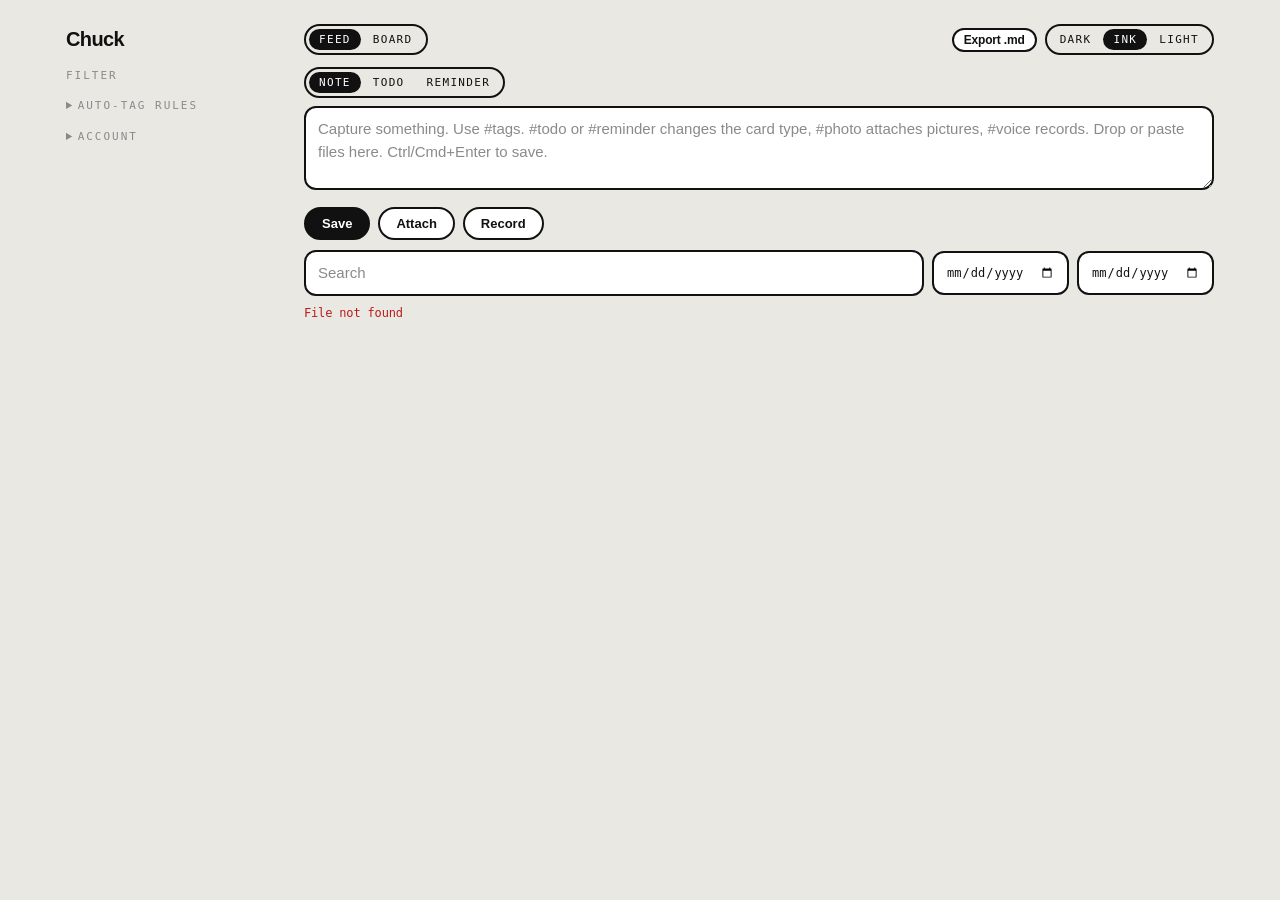
==== crates/chuck-http/static/index.html @ cae17d80 "Phase 7: Cargo workspace: core, data, control, mgmt, store-sqlite, http, testkit crates; dependency-" ====
<!doctype html>
<html lang="en" data-theme="ink">
<head>
<meta charset="utf-8">
<meta name="viewport" content="width=device-width, initial-scale=1">
<title>Chuck</title>
<script>
  document.documentElement.dataset.theme = localStorage.getItem("chuck-theme") || "ink";
</script>
<style>
  /* Fonts are system stacks only: nothing is loaded from the network. */
  :root {
    --ui: "Inter Tight", "Helvetica Neue", Helvetica, Arial, system-ui, sans-serif;
    --mono: "IBM Plex Mono", ui-monospace, SFMono-Regular, Menlo, monospace;
    --amber: #fde68a; --amber-strong: #fbbf24;
  }
  [data-theme="ink"] {
    --bg: #eae8e3; --card: #fff; --field: #fff; --tx: #111; --mu: #8a8a8a; --edge: #111; --bw: 2px;
    --on-bg: #111; --on-tx: #fff; --shadow: none; --radius: 14px; --fw: 500; color-scheme: light;
  }
  [data-theme="light"] {
    --bg: #fff; --card: #f5f5f5; --field: #f1f1f1; --tx: #101012; --mu: #737373; --edge: rgba(0,0,0,.12); --bw: 1px;
    --on-bg: #1a1a1a; --on-tx: #fff; --shadow: 0 1px 2px rgba(0,0,0,.06); --radius: 14px; --fw: 400; color-scheme: light;
  }
  [data-theme="dark"] {
    --bg: #0a0a0a; --card: #171717; --field: #1f1f1f; --tx: #f5f5f5; --mu: #8f8f8f; --edge: #2c2c2c; --bw: 1px;
    --on-bg: #f5f5f5; --on-tx: #111; --shadow: none; --radius: 14px; --fw: 400; color-scheme: dark;
  }
  * { box-sizing: border-box; }
  body { margin: 0; background: var(--bg); color: var(--tx); font: var(--fw) 15px/1.5 var(--ui); letter-spacing: -.011em; }
  .wrap { display: grid; grid-template-columns: 210px minmax(0, 1fr); gap: 28px; max-width: 1180px; margin: 0 auto; padding: 24px 16px 64px; }
  @media (max-width: 680px) { .wrap { grid-template-columns: 1fr; } }

  .label { font: 500 11px/1 var(--mono); text-transform: uppercase; letter-spacing: .18em; color: var(--mu); }
  h1 { font-size: 20px; margin: 0 0 16px; letter-spacing: -.03em; }
  .bar { display: flex; align-items: center; justify-content: space-between; gap: 8px; flex-wrap: wrap; margin-bottom: 12px; }
  .seg { display: inline-flex; border: var(--bw) solid var(--edge); border-radius: 999px; padding: 3px; gap: 2px; }
  .seg button { border: 0; padding: 4px 10px; border-radius: 999px; font: 500 11px var(--mono); text-transform: uppercase; letter-spacing: .12em; background: transparent; color: var(--tx); cursor: pointer; }
  .seg button.on { background: var(--on-bg); color: var(--on-tx); }

  .pill { display: flex; align-items: center; gap: 8px; padding: 5px 12px; margin: 0 0 6px; border-radius: 999px;
          border: var(--bw) solid var(--edge); background: var(--card); color: var(--tx); font: 500 13px var(--ui); cursor: pointer; width: 100%; text-align: left; }
  .pill .n { font: 500 11px var(--mono); opacity: .7; }
  .pill .t { flex: 1; overflow: hidden; text-overflow: ellipsis; white-space: nowrap; }
  .pill .dot { width: 10px; height: 10px; border-radius: 50%; background: var(--accent); border: var(--bw) solid var(--edge); flex: none; }
  .pill.on { background: var(--accent, var(--on-bg)); color: var(--accent-ink, var(--on-tx)); }
  .pill.on .dot { background: var(--accent-ink); border-color: transparent; }
  .pill.rem { --accent: var(--amber); --accent-ink: #111; }

  textarea, input, select { width: 100%; font: inherit; padding: 10px 12px; border: var(--bw) solid var(--edge); border-radius: 12px; background: var(--field); color: var(--tx); outline: none; }
  textarea:focus, input:focus, select:focus { border-color: var(--tx); }
  ::placeholder { color: var(--mu); }
  textarea { resize: vertical; min-height: 84px; }
  .row { display: flex; gap: 8px; margin: 10px 0; align-items: center; flex-wrap: wrap; }
  .row > input[type=date], .row > input[type=datetime-local], .row > select { width: auto; flex: none; font-family: var(--mono); font-size: 12px; }
  .row > input[type=search], .row > input:not([type]) { flex: 1; min-width: 140px; }
  button.btn { font: 600 13px var(--ui); padding: 7px 16px; border: var(--bw) solid var(--edge); border-radius: 999px; background: var(--field); color: var(--tx); cursor: pointer; }
  button.btn.primary { background: var(--on-bg); color: var(--on-tx); }
  button.btn.sm, a.btn.sm { padding: 3px 10px; font-size: 12px; }
  a.btn { display: inline-block; font: 600 13px var(--ui); padding: 7px 16px; border: var(--bw) solid var(--edge); border-radius: 999px; background: var(--field); color: var(--tx); cursor: pointer; }
  button.btn:active { transform: scale(.97); }
  .hint { color: var(--mu); font: 500 11px var(--mono); }
  .err { color: #b91c1c; font: 500 12px var(--mono); }

  /* Cards */
  .note { border: var(--bw) solid var(--edge); border-radius: var(--radius); background: var(--card); margin: 12px 0; box-shadow: var(--shadow); overflow: hidden; }
  .note .head { background: var(--accent); color: var(--accent-ink); padding: 6px 14px; display: flex; gap: 8px; align-items: center; justify-content: space-between;
                font: 500 11px var(--mono); text-transform: uppercase; letter-spacing: .14em; border-bottom: var(--bw) solid var(--edge); }
  .note.plain .head { background: transparent; color: var(--mu); }
  .note .content { padding: 12px 14px; }
  .note .body { word-break: break-word; }
  /* Markdown */
  .md-p { white-space: pre-wrap; margin: 0 0 6px; }
  .note .body > :last-child { margin-bottom: 0; }
  .note .body h1, .note .body h2, .note .body h3, .note .body h4, .note .body h5, .note .body h6 { margin: 8px 0 4px; line-height: 1.25; letter-spacing: -.02em; }
  .note .body h1 { font-size: 1.35em; } .note .body h2 { font-size: 1.2em; } .note .body h3 { font-size: 1.08em; }
  .note .body h4, .note .body h5, .note .body h6 { font-size: 1em; }
  .note .body ul, .note .body ol { margin: 4px 0 6px; padding-left: 22px; }
  .note .body blockquote { margin: 6px 0; padding: 2px 0 2px 12px; border-left: 3px solid var(--edge); color: var(--mu); white-space: pre-wrap; }
  .note .body hr { border: 0; border-top: var(--bw) solid var(--edge); margin: 10px 0; }
  .note .body code { font: 500 .88em var(--mono); background: var(--field); border: var(--bw) solid var(--edge); border-radius: 6px; padding: 0 4px; }
  .note .body pre { margin: 6px 0; padding: 8px 10px; background: var(--field); border: var(--bw) solid var(--edge); border-radius: 10px; overflow-x: auto; }
  .note .body pre code { border: 0; padding: 0; background: none; white-space: pre; }
  .note .body a, .txt a { color: inherit; text-decoration: underline; text-underline-offset: 2px; }
  .note .body.clamp { display: -webkit-box; -webkit-box-orient: vertical; -webkit-line-clamp: 10; overflow: hidden; }
  .note .acts { display: flex; gap: 4px; }
  .note .acts button, .linkbtn { border: 0; background: transparent; color: inherit; font: inherit; cursor: pointer; text-transform: inherit; letter-spacing: inherit; padding: 2px 6px; border-radius: 6px; opacity: .75; }
  .note .acts button:hover, .linkbtn:hover { opacity: 1; text-decoration: underline; }
  .linkbtn { color: var(--mu); font: 500 11px var(--mono); text-transform: uppercase; letter-spacing: .12em; padding: 0; margin-top: 6px; }
  .tag { cursor: pointer; font-weight: 600; background: var(--accent); color: var(--accent-ink); border-radius: 999px; padding: 0 8px; }
  .empty { color: var(--mu); text-align: center; padding: 32px 0; font: 500 12px var(--mono); text-transform: uppercase; letter-spacing: .14em; }

  /* Checklist */
  .progress { display: inline-flex; align-items: center; gap: 6px; }
  .progress .bar2 { width: 46px; height: 6px; border-radius: 999px; border: var(--bw) solid currentColor; overflow: hidden; }
  .progress .bar2 i { display: block; height: 100%; background: currentColor; }
  .item { display: flex; gap: 10px; align-items: flex-start; padding: 3px 0; }
  .box { flex: none; width: 20px; height: 20px; margin-top: 2px; border: 2px solid var(--tx); border-radius: 5px; background: transparent; color: var(--bg); cursor: pointer; display: grid; place-items: center; padding: 0; font: 700 13px/1 var(--ui); }
  .item.done .box { background: var(--tx); }
  .item.done .txt { text-decoration: line-through; color: var(--mu); }
  .txt { word-break: break-word; white-space: pre-wrap; flex: 1; }
  .additem { margin-top: 8px; padding: 6px 10px; font-size: 14px; border-style: dashed; }

  /* Reminders */
  .rem-chip { display: inline-flex; align-items: center; gap: 8px; flex-wrap: wrap; background: var(--amber); color: #111; border: 2px solid #111; border-radius: 12px; padding: 4px 10px; margin-bottom: 8px; font: 600 12px var(--mono); }
  .rem-chip.due { background: var(--amber-strong); }
  .rem-chip.sent { background: transparent; color: var(--mu); border-color: var(--edge); border-width: var(--bw); }
  .rem-chip button { border: 2px solid #111; border-radius: 999px; background: #fff; color: #111; font: 600 11px var(--mono); padding: 1px 8px; cursor: pointer; }
  .toasts { position: fixed; right: 16px; bottom: 16px; display: flex; flex-direction: column; gap: 8px; z-index: 10; max-width: 340px; }
  .toast { background: var(--amber); color: #111; border: 2px solid #111; border-radius: 14px; padding: 10px 12px; font-weight: 600; }
  .toast .row { margin: 8px 0 0; }
  .toast button { border: 2px solid #111; border-radius: 999px; background: #fff; color: #111; font: 600 12px var(--ui); padding: 3px 12px; cursor: pointer; }

  /* Tag suggestions, auto tags, rules */
  .sugg { display: flex; flex-wrap: wrap; gap: 6px; align-items: center; min-height: 0; margin-top: 8px; }
  .sugg:empty { display: none; }
  .chip { display: inline-flex; align-items: center; gap: 6px; padding: 2px 10px; border-radius: 999px; border: var(--bw) solid var(--edge); background: var(--card); color: var(--tx); font: 500 12px var(--ui); cursor: pointer; }
  .chip::before { content: ""; width: 8px; height: 8px; border-radius: 50%; background: var(--accent); border: var(--bw) solid var(--edge); }
  .chip:hover { background: var(--accent); color: var(--accent-ink); }
  .chip .pct { font: 500 10px var(--mono); opacity: .75; }
  .chip.high { background: var(--accent); color: var(--accent-ink); border-color: var(--tx); }
  .chipwrap { display: inline-flex; align-items: center; }
  .chipwrap .chip { border-top-right-radius: 0; border-bottom-right-radius: 0; border-right: 0; }
  .chipx { border: var(--bw) solid var(--edge); border-left: 0; border-radius: 0 999px 999px 0; background: var(--card); color: var(--mu); cursor: pointer; font-size: 13px; line-height: 1; padding: 3px 8px; }
  .chipx:hover { color: var(--tx); }
  .autotags { display: flex; flex-wrap: wrap; gap: 6px; align-items: center; margin-top: 10px; }
  details.rules, details.acct { margin-top: 18px; }
  details.acct summary { cursor: pointer; font: 500 11px var(--mono); text-transform: uppercase; letter-spacing: .18em; color: var(--mu); }
  details.acct .rule { display: flex; gap: 6px; align-items: center; flex-wrap: wrap; padding: 6px 0; border-bottom: var(--bw) dashed var(--edge); font-size: 13px; word-break: break-word; }
  details.acct input { margin: 6px 0 0; padding: 6px 10px; font-size: 13px; }
  details.acct .row { margin: 8px 0 0; }
  details.rules summary { cursor: pointer; font: 500 11px var(--mono); text-transform: uppercase; letter-spacing: .18em; color: var(--mu); }
  details.rules .rule { display: flex; gap: 6px; align-items: center; flex-wrap: wrap; padding: 6px 0; border-bottom: var(--bw) dashed var(--edge); font-size: 13px; }
  details.rules .kw { font-family: var(--mono); font-size: 12px; word-break: break-word; }
  details.rules input { margin: 6px 0 0; padding: 6px 10px; font-size: 13px; }
  details.rules .row { margin: 8px 0 0; }

  /* Board: a grid of cards in creation order (open todos first). No columns. */
  /* Tags written in the text stay as plain text; the tag row at the bottom of the card is the single tag display. */
  .body .tag { background: none; color: inherit; padding: 0; font-weight: inherit; text-decoration: underline dotted; text-underline-offset: 3px; }
  .grid { display: grid; grid-template-columns: repeat(auto-fill, minmax(290px, 1fr)); gap: 14px; align-items: start; }
  .grid .note { margin: 0; }
  .grid .empty { grid-column: 1 / -1; }
  /* Board layouts. Rows: every card in a row is as tall as the tallest, so rows line up as bands.
     Columns: cards pack under each other with no gaps; each card spans as many 2px grid rows as it is tall
     (set by the packer below), so reading order still runs left to right. */
  .grid.rows { align-items: stretch; }
  .grid.rows > .note { display: flex; flex-direction: column; }
  .grid.rows > .note > .content { flex: 1; }
  .grid.cols { grid-auto-rows: 2px; row-gap: 0; }
  .grid.cols > .note { margin-bottom: 14px; }
  #layouts[hidden] { display: none; }
  .note.compact .head { font-size: 10px; letter-spacing: .06em; flex-wrap: wrap; row-gap: 2px; }
  .note .head > span:first-child { white-space: nowrap; flex: none; }
  .row .label { margin-right: 2px; }
  /* Media cards */
  .note { position: relative; }
  .media { margin: 0 0 10px; }
  .media.one img { display: block; width: 100%; height: auto; max-height: 480px; object-fit: contain; margin: 0 auto;
                   border-radius: 10px; background: var(--field); cursor: zoom-in; }
  .note.compact .media.one img { max-height: 260px; }
  .media.grid { display: grid; gap: 4px; grid-template-columns: 1fr 1fr; max-width: 520px; }
  .note.compact .media.grid { max-width: none; }
  .media.grid .tile { position: relative; padding: 0; border: 0; border-radius: 8px; overflow: hidden; background: var(--field); aspect-ratio: 1; cursor: zoom-in; }
  .media.g2 .tile { aspect-ratio: 4 / 5; }
  .media.g3 .tile:first-child { grid-column: span 2; aspect-ratio: 2 / 1; }
  .media.grid img { display: block; width: 100%; height: 100%; object-fit: cover; }
  .media .more { position: absolute; inset: 0; display: grid; place-items: center; background: rgba(0,0,0,.55); color: #fff; font: 600 20px var(--mono); }
  .tray { display: flex; flex-wrap: wrap; gap: 8px; margin-top: 8px; }
  .tray:empty { display: none; }
  .tray .tile, .media-edit .tile { position: relative; width: 84px; height: 84px; border-radius: 10px; overflow: hidden; border: var(--bw) solid var(--edge); background: var(--field); }
  .tray img, .media-edit img { width: 100%; height: 100%; object-fit: cover; display: block; }
  .tray .st { position: absolute; inset: auto 0 0 0; padding: 2px 4px; font: 500 10px var(--mono); background: rgba(0,0,0,.6); color: #fff; }
  .tray .tile.error { width: auto; max-width: 260px; height: auto; min-height: 40px; padding: 6px 28px 6px 8px; font: 500 11px var(--mono); color: #b91c1c; }
  .tile .x { position: absolute; top: 3px; right: 3px; width: 22px; height: 22px; border-radius: 999px; border: 0; background: rgba(0,0,0,.65); color: #fff; cursor: pointer; line-height: 1; }
  .media-edit { display: flex; flex-wrap: wrap; gap: 8px; margin: 10px 0 0; }
  .upnote { font: 500 11px var(--mono); color: var(--mu); margin: 0 0 8px; }
  .upnote.err { color: #b91c1c; }
  /* Drag and drop: while files are dragged over the window, every target is outlined */
  body.dragging-files #composer, body.dragging-files .note { outline: 2px dashed var(--tx); outline-offset: 3px; }
  #composer { position: relative; border-radius: 14px; }
  #composer.drop-on, .note.drop-on { outline: 3px solid var(--tx) !important; outline-offset: 3px; }
  #composer.drop-on::after, .note.drop-on::after { position: absolute; inset: 0; display: grid; place-items: center; border-radius: inherit; pointer-events: none;
    background: color-mix(in srgb, var(--bg) 80%, transparent); color: var(--tx); font: 600 13px var(--mono); text-transform: uppercase; letter-spacing: .14em; z-index: 5; }
  #composer.drop-on::after { content: "Drop to attach"; }
  .note.drop-on::after { content: "Add to this card"; }
  .lightbox { position: fixed; inset: 0; z-index: 50; display: flex; flex-direction: column; align-items: center; justify-content: center; gap: 10px; background: rgba(0,0,0,.88); cursor: zoom-out; }
  .lightbox img { max-width: 94vw; max-height: 86vh; object-fit: contain; border-radius: 6px; }
  .lightbox .cap { color: #ddd; font: 500 12px var(--mono); }
  /* Moving cards */
  .head .lead { display: inline-flex; align-items: center; gap: 4px; white-space: nowrap; }
  .grip { border: 0; background: transparent; color: inherit; font: 15px/1 var(--mono); padding: 4px 6px; margin: -4px 0 -4px -8px;
          border-radius: 6px; cursor: grab; touch-action: none; opacity: .65; }
  .grip:hover, .grip:focus-visible { opacity: 1; background: color-mix(in srgb, currentColor 16%, transparent); outline: none; }
  .note.dragging { position: fixed; z-index: 40; margin: 0; pointer-events: none; opacity: .96; box-shadow: 0 14px 34px rgba(0,0,0,.28); }
  .note.placeholder { border: 2px dashed var(--tx); background: transparent; box-shadow: none; }
  .note.picked { outline: 3px solid var(--tx); outline-offset: 3px; }
  body.moving-card, body.moving-card * { cursor: grabbing !important; user-select: none; }
  .sr { position: absolute; width: 1px; height: 1px; overflow: hidden; clip: rect(0 0 0 0); white-space: nowrap; }
  /* Audio: minimal player and recorder */
  .audio { margin: 0 0 8px; }
  .aname { font: 500 11px var(--mono); color: var(--mu); margin: 0 0 3px; overflow: hidden; text-overflow: ellipsis; white-space: nowrap; }
  .player { display: flex; align-items: center; gap: 8px; border: var(--bw) solid var(--edge); border-radius: 999px; padding: 4px 10px 4px 4px; background: var(--field); }
  .player .play { width: 30px; height: 30px; flex: none; border: 0; border-radius: 999px; background: var(--on-bg); color: var(--on-tx); font: 12px/1 var(--ui); cursor: pointer; }
  .player .seek { flex: 1; min-width: 60px; width: auto; padding: 0; border: 0; border-radius: 0; background: transparent; accent-color: var(--tx); }
  .player .time { font: 500 11px var(--mono); white-space: nowrap; }
  .player .speed { border: 0; background: transparent; color: var(--tx); font: 600 11px var(--mono); padding: 2px 4px; cursor: pointer; }
  .player audio { display: none; }
  .recorder { display: flex; flex-wrap: wrap; align-items: center; gap: 8px; margin: 8px 0; padding: 8px; border: var(--bw) dashed var(--edge); border-radius: 12px; }
  .recorder .player { flex: 1 1 240px; }
  .recorder .row { margin: 0; }
  .recdot { width: 10px; height: 10px; border-radius: 50%; background: #ef4444; animation: recpulse 1s infinite; }
  @keyframes recpulse { 50% { opacity: .25; } }
  @media (prefers-reduced-motion: reduce) { .recdot { animation: none; } }
  .meter { width: 120px; height: 8px; border-radius: 999px; border: var(--bw) solid var(--edge); overflow: hidden; }
  .meter i { display: block; height: 100%; width: 0; background: var(--tx); }
  .tray .tile.audio, .media-edit .tile.audio { display: grid; place-items: center; font: 600 12px var(--mono); color: var(--tx); }
</style>
</head>
<body>
<div class="wrap">
  <aside>
    <h1>Chuck</h1>
    <div class="label" style="margin-bottom:8px">Filter</div>
    <div id="tags"></div>
    <details class="rules" id="rules">
      <summary>Auto-tag rules</summary>
      <div class="hint" style="margin:8px 0">If a note contains any keyword, it gets the tag. Separate keywords with commas.</div>
      <div id="rulelist"></div>
      <input id="rule-kw" placeholder="Keywords, e.g. jira, PR-">
      <input id="rule-tag" placeholder="Tag, e.g. work">
      <div class="row"><button class="btn sm primary" id="rule-add" type="button">Add rule</button><button class="btn sm" id="rule-apply" type="button">Apply to existing notes</button></div>
      <div class="hint" id="rule-msg"></div>
    </details>
    <details class="acct" id="acct">
      <summary>Account</summary>
      <div class="hint" id="acct-who" style="margin:8px 0"></div>
      <div class="row"><a class="btn sm" id="acct-export" href="/api/me/export" download>Export my data (.zip)</a></div>
      <div class="hint" style="margin-top:12px">Deleting your account erases all your notes, files and rules. Type your id to confirm.</div>
      <input id="acct-confirm" placeholder="Your account id" autocomplete="off">
      <div class="row"><button class="btn sm" id="acct-delete" type="button">Delete my account</button></div>
      <div class="hint" id="acct-msg"></div>
      <div id="admin" hidden>
        <div class="label" style="margin:16px 0 4px">Accounts (counts only, never content)</div>
        <div id="userlist"></div>
      </div>
    </details>
  </aside>
  <main>
    <div class="bar">
      <div style="display:flex;gap:8px;align-items:center;flex-wrap:wrap">
        <div class="seg" id="views" role="group" aria-label="View"><button data-v="feed">Feed</button><button data-v="board">Board</button></div>
        <div class="seg" id="layouts" role="group" aria-label="Board layout"><button data-l="cols" title="Pack cards into columns with no gaps">Columns</button><button data-l="rows" title="Line cards up in rows of equal height">Rows</button></div>
      </div>
      <div style="display:flex;gap:8px;align-items:center;flex-wrap:wrap">
        <button class="btn sm" id="notify" hidden>Enable alerts</button>
        <a class="btn sm" id="export" href="/api/export" download style="text-decoration:none">Export .md</a>
        <div class="seg" id="themes" role="group" aria-label="Theme"><button data-t="dark">Dark</button><button data-t="ink">Ink</button><button data-t="light">Light</button></div>
      </div>
    </div>

    <div class="seg" id="modes" role="group" aria-label="Capture type" style="margin-bottom:8px">
      <button data-m="note">Note</button><button data-m="todo">Todo</button><button data-m="reminder">Reminder</button>
    </div>
    <div id="composer"></div>

    <div class="row">
      <input id="q" placeholder="Search">
      <input id="from" type="date" title="From"><input id="to" type="date" title="To">
    </div>
    <div id="out"></div>
    <div class="row"><button class="btn" id="more" hidden>Load more</button></div>
  </main>
</div>
<div class="toasts" id="toasts"></div>
<div class="sr" id="live" aria-live="polite"></div>
<script>
const $ = id => document.getElementById(id);
const PAGE = 50;
let filter = "";            // "" | tag name | "@reminders"
let view = new URLSearchParams(location.search).get("view") || localStorage.getItem("chuck-view") || "feed";
let boardLayout = new URLSearchParams(location.search).get("layout") || localStorage.getItem("chuck-layout") || "cols";
let mode = "note";
let offset = 0;

/* ---------- helpers ---------- */
const PALETTE = ["#0ea5e9","#22c55e","#f59e0b","#ef4444","#f43f5e","#14b8a6","#f97316","#06b6d4","#84cc16","#d946ef","#94a3b8","#FB7185","#FDBA74","#A3E635","#C4B5FD"];
function accent(t) { let h = 5381; for (const c of t) h = ((h << 5) + h + c.codePointAt(0)) >>> 0; return PALETTE[h % PALETTE.length]; }
function paint(node, t) { node.style.setProperty("--accent", accent(t)); node.style.setProperty("--accent-ink", "#111"); }

async function api(path, opts) {
  const r = await fetch(path, { headers: { "content-type": "application/json" }, ...opts });
  if (!r.ok) throw new Error((await r.json().catch(() => ({}))).error || r.statusText);
  return r.status === 204 ? null : r.json();
}
// DOM is built with textContent only; note bodies are never injected as HTML.
function el(tag, props = {}, ...kids) { const e = Object.assign(document.createElement(tag), props); kids.forEach(k => e.append(k)); return e; }
const put = (n, patch) => api("/api/notes/" + n.id, { method: "PUT", body: JSON.stringify({ body: n.body, ...patch }) });

const pad = x => String(x).padStart(2, "0");
const toLocalInput = sec => { const d = new Date(sec * 1000); return `${d.getFullYear()}-${pad(d.getMonth()+1)}-${pad(d.getDate())}T${pad(d.getHours())}:${pad(d.getMinutes())}`; };
const fromLocalInput = v => v ? Math.floor(new Date(v).getTime() / 1000) : 0;
const toDateInput = sec => toLocalInput(sec).slice(0, 10);
const fromDateInput = v => v ? Math.floor(new Date(v + "T23:59:59").getTime() / 1000) : 0; // due at the end of that local day
const fmtDue = sec => {
  const d = new Date(sec * 1000);
  return d.toLocaleDateString([], { weekday: "short", month: "short", day: "numeric", ...(d.getFullYear() === new Date().getFullYear() ? {} : { year: "numeric" }) });
};
const fmtWhen = sec => new Date(sec * 1000).toLocaleString([], { weekday: "short", month: "short", day: "numeric", hour: "numeric", minute: "2-digit" });

/* ---------- checklist parsing ---------- */
const ITEM = /^(\s*[-*]\s+\[)([ xX])(\]\s?)(.*)$/;
const isList = body => body.split("\n").some(l => ITEM.test(l));
function listStats(body) {
  let total = 0, done = 0;
  body.split("\n").forEach(l => { const m = ITEM.exec(l); if (m) { total++; if (m[2] !== " ") done++; } });
  return { total, done };
}

/* ---------- reminder time parsing and recurrence ---------- */
const DAYS = ["sunday","monday","tuesday","wednesday","thursday","friday","saturday"];
function nextOccurrence(atSec, repeat, nowMs = Date.now()) {
  const d = new Date(atSec * 1000);
  for (let i = 0; i < 4000 && d.getTime() <= nowMs; i++) {
    if (repeat === "daily") d.setDate(d.getDate() + 1);
    else if (repeat === "weekdays") { do d.setDate(d.getDate() + 1); while ([0, 6].includes(d.getDay())); }
    else if (repeat === "weekly") d.setDate(d.getDate() + 7);
    else if (repeat === "monthly") d.setMonth(d.getMonth() + 1);
    else break;
  }
  return Math.floor(d.getTime() / 1000);
}
// Understands: "in 30 minutes", "at 3pm", "tomorrow at 9am", "friday 2:30pm", "every monday at 8am", "every day", "daily".
function parseWhen(text) {
  const t = text.toLowerCase(), now = new Date();
  const rel = /\bin\s+(\d+)\s*(min|mins|minutes?|hours?|hrs?|days?|weeks?)\b/.exec(t);
  if (rel) {
    const n = +rel[1], u = rel[2];
    const ms = /^min/.test(u) ? n * 6e4 : /^(h)/.test(u) ? n * 36e5 : /^d/.test(u) ? n * 864e5 : n * 6048e5;
    return { at: Math.floor((now.getTime() + ms) / 1000), repeat: "" };
  }
  const tm = /\b(?:at\s+)?(\d{1,2})(?::(\d{2}))?\s*(am|pm)\b/.exec(t) || /\bat\s+(\d{1,2}):(\d{2})()\b/.exec(t);
  const every = /\bevery\s+(day|weekday|weekdays|week|month|sunday|monday|tuesday|wednesday|thursday|friday|saturday)\b/.exec(t);
  const dayName = every && DAYS.includes(every[1]) ? every[1] : (/\b(sunday|monday|tuesday|wednesday|thursday|friday|saturday)\b/.exec(t) || [])[1];
  const tomorrow = /\btomorrow\b/.test(t);
  const daily = /\bdaily\b/.test(t);
  if (!tm && !every && !dayName && !tomorrow && !daily) return null;

  let h = 9, m = 0;
  if (tm) {
    h = +tm[1]; m = tm[2] ? +tm[2] : 0;
    if (tm[3] === "pm" && h < 12) h += 12;
    if (tm[3] === "am" && h === 12) h = 0;
    if (h > 23 || m > 59) return null;
  }
  let repeat = "";
  if (daily || (every && every[1] === "day")) repeat = "daily";
  else if (every && /^weekdays?$/.test(every[1])) repeat = "weekdays";
  else if (every && (every[1] === "week" || DAYS.includes(every[1]))) repeat = "weekly";
  else if (every && every[1] === "month") repeat = "monthly";

  const d = new Date(now); d.setHours(h, m, 0, 0);
  if (tomorrow) d.setDate(d.getDate() + 1);
  if (dayName) {
    let ahead = (DAYS.indexOf(dayName) - now.getDay() + 7) % 7;
    if (ahead === 0 && d.getTime() <= now.getTime()) ahead = 7;
    d.setDate(d.getDate() + ahead);
  }
  let at = Math.floor(d.getTime() / 1000);
  if (at * 1000 <= now.getTime()) at = repeat ? nextOccurrence(at, repeat) : at + 86400;
  return { at, repeat };
}

/* ---------- reminder field group (used by composer and editor) ---------- */
function whenFields(note) {
  const when = el("input", { type: "datetime-local", title: "Remind at" });
  const rep = el("select", { title: "Repeat" });
  [["", "No repeat"], ["daily", "Daily"], ["weekdays", "Weekdays"], ["weekly", "Weekly"], ["monthly", "Monthly"]]
    .forEach(([v, l]) => rep.append(el("option", { value: v, textContent: l })));
  if (note && note.remind_at) { when.value = toLocalInput(note.remind_at); rep.value = note.repeat || ""; }
  const quick = (label, fn) => el("button", { className: "btn sm", type: "button", textContent: label, onclick: () => { when.value = toLocalInput(fn()); } });
  const inMin = n => () => Math.floor(Date.now() / 1000) + n * 60;
  const tomorrow9 = () => { const d = new Date(); d.setDate(d.getDate() + 1); d.setHours(9, 0, 0, 0); return Math.floor(d / 1000); };
  const node = el("div", { className: "row" }, when, rep, quick("+30m", inMin(30)), quick("+1h", inMin(60)), quick("Tomorrow 9am", tomorrow9));
  return { node, value: () => ({ remind_at: fromLocalInput(when.value), repeat: rep.value }), has: () => !!when.value, setFrom: p => { when.value = toLocalInput(p.at); rep.value = p.repeat; } };
}

/* ---------- media ----------
   Photos are redrawn on a canvas before upload: that applies the camera's rotation, caps the size, makes a small
   preview, and drops all metadata (GPS location included). The server strips metadata again and checks every file.
   GIFs are kept as they are so animation survives. */
const MEDIA_ACCEPT = "image/jpeg,image/png,image/gif,image/webp,image/avif,image/heic,image/heif,.heic,.heif," +
  "audio/webm,audio/ogg,audio/mp4,audio/x-m4a,audio/mpeg,audio/wav,audio/x-wav,.m4a,.mp3,.ogg,.oga,.opus,.wav,.weba";
const MAX_SIDE = 2560, THUMB_SIDE = 640;
let pendingMedia = [];   // images attached in the composer, waiting for Save: { name, status, prepared, url, error }
let picker;              // the hidden file input behind "Attach" and #photo
let composerRecorder = null;   // the composer's recorder panel; kept across type switches so a recording survives

const isHeic = f => /image\/hei[cf]/i.test(f.type) || /\.hei[cf]$/i.test(f.name);
const looksLikeImage = f => /^image\//.test(f.type) || /\.(jpe?g|png|gif|webp|avif|hei[cf])$/i.test(f.name);
const looksLikeAudio = f => /^audio\//.test(f.type) || /\.(m4a|mp3|ogg|oga|opus|wav|weba)$/i.test(f.name);
const looksLikeMedia = f => looksLikeImage(f) || looksLikeAudio(f);
const fmtDur = ms => { const t = Math.max(0, Math.round((ms || 0) / 1000)); return `${Math.floor(t / 60)}:${String(t % 60).padStart(2, "0")}`; };
const hasFiles = e => !!e.dataTransfer && [...e.dataTransfer.types].includes("Files");
// Encoding never waits forever: some browsers stall instead of failing on a format they cannot write.
const canvasBlob = (c, type, q) => Promise.race([
  new Promise(res => c.toBlob(res, type, q)),
  new Promise(res => setTimeout(() => res(null), 15000)),
]);
// Synchronous check: an unsupported type makes toDataURL return PNG instead.
const canEncode = (() => {
  const seen = {};
  return type => seen[type] ??= (() => { const c = document.createElement("canvas"); c.width = c.height = 1; return c.toDataURL(type).startsWith("data:" + type); })();
})();

async function decodeImage(file) {
  try { return await createImageBitmap(file); } catch {}
  const url = URL.createObjectURL(file);   // fallback through <img>, which some browsers decode more formats with
  try { const img = new Image(); img.src = url; await img.decode(); return await createImageBitmap(img); }
  finally { URL.revokeObjectURL(url); }
}

async function encodeImage(bitmap, maxSide, type) {
  const scale = Math.min(1, maxSide / Math.max(bitmap.width, bitmap.height));
  const w = Math.max(1, Math.round(bitmap.width * scale)), h = Math.max(1, Math.round(bitmap.height * scale));
  const c = document.createElement("canvas");
  c.width = w; c.height = h;
  c.getContext("2d").drawImage(bitmap, 0, 0, w, h);
  let blob = canEncode(type) ? await canvasBlob(c, type, 0.88) : null;
  if (!blob || blob.type !== type) blob = await canvasBlob(c, "image/png");   // this browser cannot encode `type`
  if (!blob) throw new Error("this browser could not encode the image");
  return { blob, w, h };
}

async function prepareImage(file) {
  if (!looksLikeImage(file)) throw new Error(`${file.name}: not a picture or audio file. Chuck accepts JPEG, PNG, GIF, WebP, AVIF, HEIC, and WebM, Ogg, M4A, MP3 and WAV audio.`);
  if (file.size > 60 * 1024 * 1024) throw new Error(`${file.name}: larger than 60 MB.`);
  let bitmap;
  try { bitmap = await decodeImage(file); }
  catch { throw new Error(isHeic(file) ? `${file.name}: this browser can't read HEIC photos. Save it as JPEG and try again.` : `${file.name}: couldn't read this image.`); }
  const gif = file.type === "image/gif" || /\.gif$/i.test(file.name);
  const photo = /jpe?g|hei[cf]/i.test(file.type) || /\.(jpe?g|hei[cf])$/i.test(file.name);
  const type = photo ? "image/jpeg" : "image/webp";
  const full = gif ? { blob: file, w: bitmap.width, h: bitmap.height } : await encodeImage(bitmap, MAX_SIDE, type);
  const thumb = gif ? null : await encodeImage(bitmap, THUMB_SIDE, type);
  bitmap.close?.();
  if (full.blob.size > 20 * 1024 * 1024) throw new Error(`${file.name}: still larger than 20 MB after resizing.`);
  const ext = { "image/jpeg": "jpg", "image/webp": "webp", "image/png": "png", "image/gif": "gif" }[full.blob.type] || "img";
  const name = gif ? file.name : file.name.replace(/\.[^.]+$/, "") + "." + ext;
  return { full: full.blob, thumb: thumb && thumb.blob, width: full.w, height: full.h, name };
}

function sendBlob(method, url, blob, onProgress) {
  return new Promise((resolve, reject) => {
    const x = new XMLHttpRequest();
    x.open(method, url);
    x.upload.onprogress = e => { if (e.lengthComputable && onProgress) onProgress(e.loaded / e.total); };
    x.onload = () => {
      if (x.status < 300) return resolve(x.responseText ? JSON.parse(x.responseText) : null);
      let m = x.statusText || "upload failed";
      try { m = JSON.parse(x.responseText).error || m; } catch {}
      reject(new Error(m));
    };
    x.onerror = () => reject(new Error("network error"));
    x.send(blob);
  });
}

// Audio is uploaded as it is (the server checks and cleans it); its length is measured here, because files
// recorded in a browser often do not state their own duration.
function audioDuration(blob) {
  return new Promise(res => {
    const a = new Audio(), url = URL.createObjectURL(blob);
    let done = false;
    const fin = v => { if (done) return; done = true; URL.revokeObjectURL(url); res(Number.isFinite(v) && v > 0 ? Math.round(v * 1000) : null); };
    a.preload = "metadata";
    a.onloadedmetadata = () => {
      if (a.duration === Infinity) { a.ondurationchange = () => { if (Number.isFinite(a.duration)) fin(a.duration); }; a.currentTime = 1e101; }
      else fin(a.duration);
    };
    a.onerror = () => fin(null);
    setTimeout(() => fin(null), 8000);
    a.src = url;
  });
}

async function prepareMedia(file) {
  if (!looksLikeAudio(file) || looksLikeImage(file)) return prepareImage(file);
  if (file.size > 25 * 1024 * 1024) throw new Error(`${file.name}: audio larger than 25 MB.`);
  return { full: file, thumb: null, name: file.name, audio: true, duration_ms: await audioDuration(file) };
}

async function uploadImage(noteId, p, onProgress) {
  const dur = p.duration_ms ? `&duration_ms=${p.duration_ms}` : "";
  const a = await sendBlob("POST", `/api/notes/${noteId}/attachments?name=${encodeURIComponent(p.name)}${dur}`, p.full, onProgress);
  // Without a preview the card simply shows the full image, so a failed preview is not an error.
  if (p.thumb) await sendBlob("PUT", `/api/media/${a.id}/thumb`, p.thumb).catch(() => {});
  return a;
}

function addPending(files) {
  for (const f of files) {
    const item = { name: f.name, status: "preparing" };
    pendingMedia.push(item);
    prepareMedia(f)
      .then(p => { item.prepared = p; item.audio = !!p.audio; item.url = p.audio ? null : URL.createObjectURL(p.thumb || p.full); item.status = "ready"; })
      .catch(e => { item.status = "error"; item.error = e.message; })
      .finally(renderTray);
  }
  renderTray();
}

function dropPending(item) {
  if (item.url) URL.revokeObjectURL(item.url);
  pendingMedia = pendingMedia.filter(x => x !== item);
  renderTray();
}

function renderTray() {
  const tray = $("tray");
  if (!tray) return;
  tray.replaceChildren(...pendingMedia.map(it => {
    const x = el("button", { className: "x", type: "button", textContent: "×", title: "Remove", onclick: () => dropPending(it) });
    if (it.status === "error") return el("div", { className: "tile error", textContent: it.error }, x);
    const tile = el("div", { className: "tile" + (it.audio ? " audio" : ""), title: it.name });
    if (it.url) tile.append(el("img", { src: it.url, alt: it.name }));
    if (it.audio) tile.append("♪ " + fmtDur(it.prepared?.duration_ms));
    if (it.status !== "ready") tile.append(el("span", { className: "st", textContent: it.status }));
    tile.append(x);
    return tile;
  }));
}

// Uploads images straight onto an existing card (drop on the card).
async function addToCard(n, files, card) {
  const note = el("div", { className: "upnote", textContent: "Preparing…" });
  card.querySelector(".content").prepend(note);
  const errors = [];
  let done = 0;
  for (const f of files) {
    try {
      const p = await prepareMedia(f);
      await uploadImage(n.id, p, frac => { note.textContent = `Adding ${done + 1} of ${files.length}: ${Math.round(frac * 100)}%`; });
      done++;
    } catch (e) { errors.push(e.message); }
  }
  if (errors.length) { note.className = "upnote err"; note.textContent = errors.join(" "); setTimeout(refresh, 4000); }
  else refresh();
}

// Every picture URL carries the attachment's version: a new picture never reuses a cached URL.
const mediaUrl = (a, small) => `/api/media/${a.id}?v=${a.v}` + (small && a.has_thumb ? "&thumb=true" : "");

function lightbox(imgs, start) {
  let i = start;
  const pic = el("img", { alt: "" });
  const cap = el("div", { className: "cap" });
  const box = el("div", { className: "lightbox", role: "dialog", "aria-label": "Image viewer" }, pic, cap);
  const show = k => {
    i = (k + imgs.length) % imgs.length;
    pic.src = mediaUrl(imgs[i], false);
    pic.alt = imgs[i].name || "image";
    cap.textContent = (imgs[i].name || "") + (imgs.length > 1 ? `   ${i + 1} / ${imgs.length}` : "");
  };
  const onKey = e => {
    if (e.key === "Escape") close();
    else if (e.key === "ArrowRight") show(i + 1);
    else if (e.key === "ArrowLeft") show(i - 1);
  };
  const close = () => { box.remove(); document.removeEventListener("keydown", onKey); };
  box.onclick = close;
  document.addEventListener("keydown", onKey);
  document.body.append(box);
  show(i);
}

/* ---------- audio ----------
   A minimal player over a hidden <audio>: play/pause, a seek bar, elapsed and total time, and speed. Only one
   clip plays at a time. The recorder records with whatever format the browser can make, shows a timer and a level
   meter, and lets the take be played back before it is attached. The microphone is released as soon as recording
   stops, is cancelled, or its card is redrawn. */
let nowPlaying = null;
function audioPlayer(src, durationMs) {
  const audio = el("audio", { preload: "metadata", src });
  const btn = el("button", { className: "play", type: "button", textContent: "▶", "aria-label": "Play" });
  const bar = el("input", { type: "range", min: 0, max: 1000, value: 0, step: 1, className: "seek", "aria-label": "Position" });
  const time = el("span", { className: "time" });
  const speed = el("button", { className: "speed", type: "button", textContent: "1×", title: "Playback speed" });
  let seeking = false;
  const total = () => (Number.isFinite(audio.duration) && audio.duration > 0 ? audio.duration * 1000 : durationMs || 0);
  const show = () => {
    time.textContent = `${fmtDur(audio.currentTime * 1000)} / ${fmtDur(total())}`;
    if (!seeking) bar.value = total() ? Math.min(1000, Math.round(audio.currentTime * 1e6 / total())) : 0;
  };
  btn.onclick = () => { audio.paused ? audio.play().catch(() => {}) : audio.pause(); };
  audio.onplay = () => {
    if (nowPlaying && nowPlaying !== audio) nowPlaying.pause();
    nowPlaying = audio;
    btn.textContent = "❚❚"; btn.setAttribute("aria-label", "Pause");
  };
  audio.onpause = audio.onended = () => { btn.textContent = "▶"; btn.setAttribute("aria-label", "Play"); };
  audio.ontimeupdate = audio.onloadedmetadata = audio.ondurationchange = show;
  bar.oninput = () => { seeking = true; time.textContent = `${fmtDur(bar.value / 1000 * total())} / ${fmtDur(total())}`; };
  bar.onchange = () => { audio.currentTime = bar.value / 1000 * total() / 1000; seeking = false; show(); };
  const rates = [1, 1.5, 2];
  speed.onclick = () => { const r = rates[(rates.indexOf(audio.playbackRate) + 1) % rates.length]; audio.playbackRate = r; speed.textContent = r + "×"; };
  show();
  return el("div", { className: "player" }, btn, bar, time, speed, audio);
}

const MAX_RECORDING_MS = 10 * 60 * 1000;
const liveRecorders = new Set();
function recordingType() {
  for (const t of ["audio/webm;codecs=opus", "audio/ogg;codecs=opus", "audio/mp4", "audio/webm"]) if (window.MediaRecorder?.isTypeSupported?.(t)) return t;
  return "";
}
function recorderEl({ onAttach, onClose, autostart }) {
  const box = el("div", { className: "recorder" });
  let stream, rec, chunks, started, timer, raf, actx, blob, durMs, url;
  const release = () => {
    clearInterval(timer); cancelAnimationFrame(raf);
    stream?.getTracks().forEach(t => t.stop());
    actx?.close?.().catch?.(() => {});
    stream = null; actx = null;
  };
  const cleanup = () => {
    asking++;   // a permission answer that arrives after this is ignored, and its microphone released at once
    if (rec && rec.state !== "inactive") { rec.onstop = null; try { rec.stop(); } catch {} }
    release();
    if (url) { URL.revokeObjectURL(url); url = null; }
    liveRecorders.delete(box);
  };
  box.cleanup = cleanup;
  const btn = (text, onclick, primary) => el("button", { className: "btn sm" + (primary ? " primary" : ""), type: "button", textContent: text, onclick });
  const close = () => { cleanup(); box.remove(); onClose?.(); };
  const idle = () => box.replaceChildren(btn("● Record", start, true), btn("Close", close));
  const fail = m => { release(); box.replaceChildren(el("span", { className: "err", textContent: m }), btn("Close", close)); };

  let asking = 0;   // id of the current permission request; a Cancel while waiting makes a late answer ignored
  async function start() {
    if (!window.isSecureContext) return fail("Recording needs a secure page (localhost or HTTPS).");
    if (!navigator.mediaDevices?.getUserMedia || !window.MediaRecorder) return fail("This browser can't record audio.");
    const mine = ++asking;
    // The browser may be showing a permission prompt; until it is answered nothing else can happen, so say so.
    box.replaceChildren(el("span", { className: "hint", textContent: "Waiting for microphone permission. Look for the prompt next to the address bar." }),
      btn("Cancel", () => { asking++; idle(); say("Recording cancelled."); }));
    let s;
    try { s = await navigator.mediaDevices.getUserMedia({ audio: true }); }
    catch (e) {
      if (mine !== asking) return;
      return fail({
        NotAllowedError: "Microphone access was blocked. Allow it for this site in the browser (the icon next to the address bar). On a Mac, also check System Settings > Privacy & Security > Microphone for your browser.",
        NotFoundError: "No microphone was found. Connect one and try again.",
        NotReadableError: "The microphone could not be opened. Another app may be using it, or the system is blocking it.",
      }[e.name] || `The microphone could not be opened (${e.name}).`);
    }
    if (mine !== asking) { s.getTracks().forEach(t => t.stop()); return; }   // cancelled while waiting
    stream = s;
    liveRecorders.add(box);
    const type = recordingType();
    rec = new MediaRecorder(stream, type ? { mimeType: type } : {});
    chunks = [];
    rec.ondataavailable = e => { if (e.data.size) chunks.push(e.data); };
    rec.onstop = () => { durMs = Date.now() - started; release(); blob = new Blob(chunks, { type: rec.mimeType || type || "audio/webm" }); review(); };
    rec.start(1000);
    started = Date.now();
    const clock = el("span", { className: "time", textContent: "0:00" });
    const meter = el("span", { className: "meter", title: "Input level" }, el("i"));
    try {
      actx = new AudioContext();
      const an = actx.createAnalyser();
      an.fftSize = 512;
      actx.createMediaStreamSource(stream).connect(an);
      const buf = new Uint8Array(an.fftSize);
      const loop = () => {
        an.getByteTimeDomainData(buf);
        let peak = 0;
        for (const v of buf) peak = Math.max(peak, Math.abs(v - 128));
        meter.firstChild.style.width = Math.min(100, peak / 128 * 160) + "%";
        raf = requestAnimationFrame(loop);
      };
      loop();
    } catch {}
    timer = setInterval(() => {
      const ms = Date.now() - started;
      clock.textContent = fmtDur(ms);
      if (ms >= MAX_RECORDING_MS && rec.state === "recording") rec.stop();
    }, 250);
    box.replaceChildren(el("span", { className: "recdot", "aria-hidden": "true" }), clock, meter,
      btn("■ Stop", () => { if (rec.state !== "inactive") rec.stop(); }, true),
      btn("Cancel", () => { cleanup(); idle(); say("Recording cancelled."); }));
    say("Recording. Press Stop when you are done.");
  }

  function review() {
    if (url) URL.revokeObjectURL(url);
    url = URL.createObjectURL(blob);
    const ext = /ogg/.test(blob.type) ? "ogg" : /mp4/.test(blob.type) ? "m4a" : "webm";
    const when = new Date().toLocaleString([], { dateStyle: "medium", timeStyle: "short" }).replace(/[/:]/g, "-");
    const name = `Voice note ${when}.${ext}`;
    box.replaceChildren(audioPlayer(url, durMs), el("div", { className: "row" },
      btn("Attach", () => { const p = { full: blob, thumb: null, name, audio: true, duration_ms: durMs }; cleanup(); idle(); onAttach(p); }, true),
      btn("Record again", start),
      btn("Discard", () => { cleanup(); idle(); say("Recording discarded."); })));
    say("Recording stopped. Play it back, then attach or discard it.");
  }

  idle();
  if (autostart) start();
  return box;
}

// Pictures in a card: one image keeps its proportions (space reserved before it loads, never upscaled, height
// capped); two sit side by side; three or more form a grid, with "+N" when there are more than four.
function mediaEl(n, compact) {
  const pics = imageEl(n, compact);
  const clips = n.attachments.filter(a => a.mime.startsWith("audio/")).map(a => el("div", { className: "audio" },
    ...(a.name && !/^Voice note /.test(a.name) ? [el("div", { className: "aname", textContent: a.name, title: a.name })] : []),
    audioPlayer(mediaUrl(a, false), a.duration_ms)));
  if (!pics && !clips.length) return null;
  return el("div", { className: "media-all" }, ...(pics ? [pics] : []), ...clips);
}

function imageEl(n, compact) {
  const imgs = n.attachments.filter(a => a.mime.startsWith("image/"));
  if (!imgs.length) return null;
  const src = mediaUrl;
  const pic = (a, small) => el("img", { src: src(a, small), alt: a.name || "image", loading: "lazy", decoding: "async", width: a.width, height: a.height });
  if (imgs.length === 1) {
    const a = imgs[0], img = pic(a, compact || a.width > 1280);
    img.style.maxWidth = `min(100%, ${a.width}px)`;
    img.onclick = () => lightbox(imgs, 0);
    return el("div", { className: "media one" }, img);
  }
  const grid = el("div", { className: "media grid g" + Math.min(imgs.length, 4) });
  imgs.slice(0, 4).forEach((a, k) => {
    const tile = el("button", { className: "tile", type: "button", title: a.name || "image", onclick: () => lightbox(imgs, k) }, pic(a, true));
    if (k === 3 && imgs.length > 4) tile.append(el("span", { className: "more", textContent: "+" + (imgs.length - 4) }));
    grid.append(tile);
  });
  return grid;
}

function setupMedia() {
  picker = el("input", { type: "file", multiple: true, accept: MEDIA_ACCEPT, hidden: true });
  picker.addEventListener("change", () => { addPending([...picker.files]); picker.value = ""; });
  document.body.append(picker);
  const comp = $("composer");
  comp.addEventListener("dragover", e => { if (hasFiles(e)) { e.preventDefault(); comp.classList.add("drop-on"); } });
  comp.addEventListener("dragleave", e => { if (!comp.contains(e.relatedTarget)) comp.classList.remove("drop-on"); });
  comp.addEventListener("drop", e => {
    if (!hasFiles(e)) return;
    e.preventDefault(); e.stopPropagation();
    comp.classList.remove("drop-on");
    addPending([...e.dataTransfer.files]);
  });
  comp.addEventListener("paste", e => {
    const files = [...(e.clipboardData?.files || [])].filter(looksLikeMedia);
    if (files.length) { e.preventDefault(); addPending(files); }
  });
  // Show every drop target while files are dragged over the page; never let the browser open a dropped file.
  // Browsers fire dragover continuously while a drag is over the page, but they do not reliably say when a drag
  // leaves the window or is cancelled (Firefox in particular). So the outlines stay on only while dragover keeps
  // arriving, and clear themselves shortly after it stops.
  let dragTimer;
  const endDrag = () => {
    clearTimeout(dragTimer);
    document.body.classList.remove("dragging-files");
    document.querySelectorAll(".drop-on").forEach(x => x.classList.remove("drop-on"));
  };
  window.addEventListener("dragover", e => {
    if (!hasFiles(e)) return;
    e.preventDefault();
    document.body.classList.add("dragging-files");
    clearTimeout(dragTimer);
    dragTimer = setTimeout(endDrag, 300);
  });
  window.addEventListener("drop", e => { if (hasFiles(e)) e.preventDefault(); endDrag(); });
  window.addEventListener("dragend", endDrag);
  window.addEventListener("blur", endDrag);
}

/* ---------- due date field (todo cards) ---------- */
function dueFields(note) {
  const d = el("input", { type: "date", title: "Due date" });
  if (note && note.due_at) d.value = toDateInput(note.due_at);
  const set = days => { const x = new Date(); x.setDate(x.getDate() + days); d.value = `${x.getFullYear()}-${pad(x.getMonth() + 1)}-${pad(x.getDate())}`; };
  const q = (label, fn) => el("button", { className: "btn sm", type: "button", textContent: label, onclick: fn });
  const node = el("div", { className: "row" }, el("span", { className: "label", textContent: "Due" }), d,
    q("Today", () => set(0)), q("Tomorrow", () => set(1)), q("Next week", () => set(7)), q("Clear", () => { d.value = ""; }));
  return { node, value: () => fromDateInput(d.value) };
}

/* ---------- composer ----------
   Card types: note, todo, reminder. Pick one with the buttons, or type #todo / #reminder / #note followed by a
   space and the composer switches to that type (the token is removed and your text is kept). */
const TYPE_TOKEN = /(^|\s)#(todo|reminder|note)(?=\s)/i;
const TYPE_TOKEN_END = /(^|\s)#(todo|reminder|note)\s*$/i;
let composerText = () => "";   // merged text of the active composer, carried across a type switch

function stripToken(text, re) {
  const m = re.exec(text);
  if (!m) return null;
  const rest = (text.slice(0, m.index) + m[1] + text.slice(m.index + m[0].length))
    .replace(/[ \t]{2,}/g, " ").replace(/[ \t]+$/gm, "").replace(/^\s+/, "");
  return { type: m[2].toLowerCase(), text: rest };
}

function switchType(type, text) {
  mode = type;
  mark("modes", "m", type);
  if (type === "todo") {
    // One line becomes the first item; several lines make the first one the title.
    const lines = text.split("\n").map(l => l.trim()).filter(Boolean);
    renderComposer(lines.length > 1 ? { title: lines[0], items: lines.slice(1).join("\n") } : { items: lines[0] || "" });
  } else renderComposer({ text });
  const f = $("composer").querySelector("textarea");
  if (f) { f.focus(); f.setSelectionRange(f.value.length, f.value.length); }
}

function openComposerRecorder(autostart) {
  if (!composerRecorder) {
    composerRecorder = recorderEl({
      onAttach: p => { pendingMedia.push({ name: p.name, status: "ready", prepared: p, audio: true }); renderTray(); },
      onClose: () => { composerRecorder = null; },
      autostart,
    });
    $("tray").before(composerRecorder);
  }
  composerRecorder.querySelector("button")?.focus();
}

function renderComposer(carry = {}) {
  const box = $("composer");
  const msg = el("div", { className: "err" });
  const sugg = el("div", { className: "sugg" });
  let ta, title, items, extra, due, fields, kids;
  if (mode === "todo") {
    title = el("input", { placeholder: "Title (optional), e.g. Groceries #home", value: carry.title || "" });
    items = el("textarea", { placeholder: "One item per line", value: carry.items || "" });
    due = dueFields();
    fields = [title, items];
    kids = [title, el("div", { style: "height:8px" }), items, due.node];
    composerText = () => [title.value, items.value].filter(v => v.trim()).join("\n");
  } else {
    ta = el("textarea", { value: carry.text || "", placeholder: mode === "reminder"
      ? "e.g. remind me at 3pm to call Bob, or every Monday at 8am standup. Or pick a time below."
      : "Capture something. Use #tags. #todo or #reminder changes the card type, #photo attaches pictures, #voice records. Drop or paste files here. Ctrl/Cmd+Enter to save." });
    fields = [ta];
    kids = [ta];
    if (mode === "reminder") {
      extra = whenFields();
      kids.push(extra.node, el("div", { className: "hint", textContent: "Reminders alert while Chuck is open in a browser tab." }));
    }
    composerText = () => ta.value;
  }
  attachSuggest(fields, fields[0], sugg);
  fields.forEach(f => f.addEventListener("input", () => {
    if (/(^|\s)#voice(?=\s)/i.test(f.value)) {
      f.value = f.value.replace(/(^|\s)#voice\s/i, "$1");
      openComposerRecorder(true);
    }
    if (/(^|\s)#photo(?=\s)/i.test(f.value)) {
      f.value = f.value.replace(/(^|\s)#photo\s/i, "$1");
      picker.click();
    }
    const r = stripToken(composerText(), TYPE_TOKEN);
    if (r) switchType(r.type, r.text);
  }));

  const save = async () => {
    msg.textContent = "";
    // A type token left at the very end (no space typed after it) switches the type instead of saving.
    const r = stripToken(composerText(), TYPE_TOKEN_END);
    if (r) { switchType(r.type, r.text); return; }
    let body, patch = {};
    if (mode === "todo") {
      const lines = items.value.split("\n").map(l => l.trim()).filter(Boolean);
      if (!lines.length) { msg.textContent = "Add at least one item."; return; }
      body = [title.value.trim(), ...lines.map(l => "- [ ] " + l.replace(/^[-*]\s*(\[[ xX]\]\s*)?/, ""))].filter(Boolean).join("\n");
      const d = due.value();
      if (d) patch.due_at = d;
    } else {
      body = ta.value.trim();
      if (!body && !pendingMedia.some(x => x.status === "ready")) return;
      if (composerRecorder && composerRecorder.querySelector(".recdot")) { msg.textContent = "Stop the recording first."; return; }
    }
    if (pendingMedia.some(x => x.status === "preparing")) { msg.textContent = "Still preparing images…"; return; }
    if (mode === "reminder") {
      let v = extra.value();
      if (!v.remind_at) {
        const p = parseWhen(body);
        if (!p) { msg.textContent = "Couldn't read a time. Pick one below."; return; }
        v = { remind_at: p.at, repeat: p.repeat };
      }
      patch = { ...patch, ...v };
    }
    const ready = pendingMedia.filter(x => x.status === "ready");
    let card;
    try { card = await api("/api/notes" + (ready.length ? "?media=true" : ""), { method: "POST", body: JSON.stringify({ body, ...patch }) }); }
    catch (e) { msg.textContent = e.message; return; }
    const failed = [];
    for (const [k, it] of ready.entries()) {
      try { await uploadImage(card.id, it.prepared, f => { msg.textContent = `Uploading ${k + 1} of ${ready.length}: ${Math.round(f * 100)}%`; }); }
      catch (e) { failed.push(`${it.name}: ${e.message}`); }
    }
    if (ready.length && failed.length === ready.length && !body) await api("/api/notes/" + card.id, { method: "DELETE" }).catch(() => {});
    pendingMedia.forEach(x => x.url && URL.revokeObjectURL(x.url));
    pendingMedia = [];
    renderComposer();
    if (failed.length) $("composer").querySelector(".err").textContent = "Not attached: " + failed.join("; ");
    refresh();
  };
  fields.forEach(f => f.addEventListener("keydown", e => { if (e.key === "Enter" && (e.metaKey || e.ctrlKey)) save(); }));
  const attach = el("button", { className: "btn", type: "button", textContent: "Attach", title: "Attach pictures or audio (or drop or paste them here)", onclick: () => picker.click() });
  const record = el("button", { className: "btn", type: "button", textContent: "Record", title: "Record a voice note (or type #voice)", onclick: () => openComposerRecorder(false) });
  box.replaceChildren(...kids, ...(composerRecorder ? [composerRecorder] : []), el("div", { className: "tray", id: "tray" }), sugg,
    el("div", { className: "row" }, el("button", { className: "btn primary", textContent: "Save", onclick: save }), attach, record, msg));
  renderTray();
}

/* ---------- cards ----------
   Everything on the feed or board is a card with a `kind`. Notes, todos and reminders share one renderer
   (`noteEl`); a new card type can register its own renderer here. Layouts only place cards. */
const CARD_RENDERERS = {};
function cardEl(card, compact) { return (CARD_RENDERERS[card.kind] || noteEl)(card, compact); }

/* ---------- note card ---------- */
/* ---------- Markdown ----------
   Rendered as DOM nodes with textContent only, never innerHTML, so note text cannot inject markup or scripts.
   Raw HTML in a note is shown as plain text. Links must be http, https or mailto. Images are not rendered. */
const INLINE = new RegExp([
  "`([^`\\n]+)`",                                            // 1 inline code
  "\\[([^\\]\\n]+)\\]\\(([^)\\s]+)\\)",                      // 2,3 [text](url)
  "\\*\\*(?!\\s)([^\\n]+?)(?<!\\s)\\*\\*",                   // 4 bold
  "~~(?!\\s)([^\\n]+?)(?<!\\s)~~",                           // 5 strikethrough
  "(?<![\\w*])\\*(?![\\s*])([^*\\n]+?)(?<!\\s)\\*(?![\\w*])", // 6 italic *x*
  "(?<!\\w)_(?!\\s)([^_\\n]+?)(?<!\\s)_(?!\\w)",             // 7 italic _x_
  "(https?:\\/\\/[^\\s<>()]*[^\\s<>().,;:!?'\"])",           // 8 bare URL
  "(?<=^|\\s)#([\\p{L}\\p{N}_-]+)",                          // 9 #tag
].join("|"), "gu");
const SAFE_URL = /^(https?:|mailto:)/i;

function mdLink(href, content) {
  const a = el("a", { href, target: "_blank", rel: "noopener noreferrer nofollow" });
  a.append(content);
  return a;
}

function renderInline(text, inLink = false) {
  const frag = document.createDocumentFragment();
  let last = 0;
  for (const m of text.matchAll(INLINE)) {
    if (m.index > last) frag.append(text.slice(last, m.index));
    last = m.index + m[0].length;
    if (m[1] !== undefined) frag.append(el("code", { textContent: m[1] }));
    else if (m[2] !== undefined) {
      if (SAFE_URL.test(m[3]) && !inLink) frag.append(mdLink(m[3], renderInline(m[2], true)));
      else frag.append(m[0]);
    } else if (m[4] !== undefined) frag.append(el("strong", {}, renderInline(m[4], inLink)));
    else if (m[5] !== undefined) frag.append(el("s", {}, renderInline(m[5], inLink)));
    else if (m[6] !== undefined) frag.append(el("em", {}, renderInline(m[6], inLink)));
    else if (m[7] !== undefined) frag.append(el("em", {}, renderInline(m[7], inLink)));
    else if (m[8] !== undefined) frag.append(inLink ? m[8] : mdLink(m[8], m[8]));
    else if (m[9] !== undefined) {
      if (inLink) { frag.append(m[0]); continue; }
      const t = m[9].toLowerCase();
      const chip = el("span", { className: "tag", textContent: "#" + m[9], onclick: () => pick(t) });
      paint(chip, t);
      frag.append(chip);
    }
  }
  if (last < text.length) frag.append(text.slice(last));
  return frag;
}

const MD_HR = /^\s*([-*_])(\s*\1){2,}\s*$/;
const MD_UL = /^\s*[-*+]\s+/;
const MD_OL = /^\s*\d+[.)]\s+/;
const MD_BLOCK = line => /^```/.test(line) || /^#{1,6}\s/.test(line) || /^>/.test(line) || MD_HR.test(line) || MD_UL.test(line) || MD_OL.test(line);

function renderMarkdown(text) {
  const frag = document.createDocumentFragment();
  const lines = text.split("\n");
  let i = 0, m;
  while (i < lines.length) {
    const line = lines[i];
    if (!line.trim()) { i++; continue; }
    if (/^```/.test(line)) {
      const buf = [];
      for (i++; i < lines.length && !/^```/.test(lines[i]); i++) buf.push(lines[i]);
      i++; // closing fence
      frag.append(el("pre", {}, el("code", { textContent: buf.join("\n") })));
    } else if ((m = /^(#{1,6})\s+(.*)$/.exec(line))) {
      frag.append(el("h" + m[1].length, {}, renderInline(m[2])));
      i++;
    } else if (MD_HR.test(line)) {
      frag.append(el("hr"));
      i++;
    } else if (/^>/.test(line)) {
      const buf = [];
      for (; i < lines.length && /^>/.test(lines[i]); i++) buf.push(lines[i].replace(/^>\s?/, ""));
      frag.append(el("blockquote", {}, renderInline(buf.join("\n"))));
    } else if (MD_UL.test(line) || MD_OL.test(line)) {
      const ordered = MD_OL.test(line), re = ordered ? MD_OL : MD_UL;
      const list = el(ordered ? "ol" : "ul");
      for (; i < lines.length && re.test(lines[i]); i++) list.append(el("li", {}, renderInline(lines[i].replace(re, ""))));
      frag.append(list);
    } else {
      const buf = [line];
      for (i++; i < lines.length && lines[i].trim() && !MD_BLOCK(lines[i]); i++) buf.push(lines[i]);
      frag.append(el("div", { className: "md-p" }, renderInline(buf.join("\n"))));
    }
  }
  return frag;
}

function bodyEl(n, card) {
  const box = el("div", { className: "body" });
  const lines = n.body.split("\n");
  let pending = [];
  const flush = () => { if (pending.length) { box.append(el("div", { className: "txtblock" }, renderMarkdown(pending.join("\n")))); pending = []; } };
  lines.forEach((line, i) => {
    const m = ITEM.exec(line);
    if (!m) { pending.push(line); return; }
    flush();
    const done = m[2] !== " ";
    const cb = el("button", { className: "box", type: "button", textContent: done ? "✓" : "", title: done ? "Mark not done" : "Mark done", "aria-pressed": String(done),
      onclick: async () => {
        const l = n.body.split("\n");
        l[i] = l[i].replace(/\[( |x|X)\]/, done ? "[ ]" : "[x]");
        try { const up = await put({ ...n, body: l.join("\n") }, {}); card.replaceWith(noteEl(up, card.classList.contains("compact"))); refresh(); }
        catch (e) { alert(e.message); }
      } });
    box.append(el("div", { className: "item" + (done ? " done" : "") }, cb, el("span", { className: "txt" }, renderInline(m[4]))));
  });
  flush();
  return box;
}

function reminderChip(n, card) {
  const now = Date.now(), due = n.remind_at * 1000 <= now && !n.reminder_done;
  const label = n.reminder_done ? "Reminded " + fmtWhen(n.remind_at) : (due ? "Due " : "") + fmtWhen(n.remind_at);
  const chip = el("div", { className: "rem-chip" + (due ? " due" : "") + (n.reminder_done ? " sent" : "") });
  chip.append("🔔 " + label + (n.repeat ? " · " + n.repeat : ""));
  const act = (text, fn) => chip.append(el("button", { type: "button", textContent: text, onclick: async () => {
    try { card.replaceWith(noteEl(await fn(), card.classList.contains("compact"))); loadFilters(); } catch (e) { alert(e.message); } } }));
  if (!n.reminder_done) {
    act("Done", () => completeReminder(n));
    act("Snooze 10m", () => put(n, { remind_at: Math.floor(Date.now() / 1000) + 600 }));
  } else act("Re-arm", () => put(n, { remind_at: Math.floor(Date.now() / 1000) + 3600 }));
  return chip;
}

// Finish a reminder: repeating ones move to the next occurrence, one-offs are marked done.
function completeReminder(n) {
  return n.repeat ? put(n, { remind_at: nextOccurrence(n.remind_at, n.repeat) }) : put(n, { reminder_done: true });
}

function dueChip(n, open) {
  const now = Date.now(), sameDay = new Date(n.due_at * 1000).toDateString() === new Date().toDateString();
  let cls = "rem-chip", label = "Due " + fmtDue(n.due_at);
  if (!open) cls += " sent";
  else if (n.due_at * 1000 < now) { cls += " due"; label = "Overdue " + fmtDue(n.due_at); }
  else if (sameDay) { cls += " due"; label = "Due today"; }
  return el("div", { className: cls, textContent: "📅 " + label });
}

function noteEl(n, compact) {
  const card = el("div", { className: "note" + (compact ? " compact" : "") });
  if (n.tags.length) paint(card, n.tags[0]); else card.classList.add("plain");
  const stats = isList(n.body) ? listStats(n.body) : null;
  card.dataset.id = n.id;
  // Same rule as the server: a card with any unchecked item is in the pinned group above the rest.
  card.dataset.group = stats && stats.total > stats.done ? "pin" : "rest";
  const created = new Date(n.created_at * 1000).toLocaleString([], { dateStyle: "medium", timeStyle: "short" });
  const acts = el("div", { className: "acts" },
    el("button", { textContent: "Record", title: "Record a voice note on this card", onclick: () => {
      if (card.querySelector(".recorder")) return;
      card.querySelector(".content").prepend(recorderEl({
        onAttach: async p => {
          try { await uploadImage(n.id, p); } catch (e) { alert("Couldn't attach the recording: " + e.message); }
          refresh();
        },
        autostart: true,
      }));
    } }),
    el("button", { textContent: "Edit", onclick: () => edit(card, n, compact) }),
    el("button", { textContent: "Delete", onclick: async () => {
      if (confirm("Delete this note?")) { await api("/api/notes/" + n.id, { method: "DELETE" }); refresh(); }
    } }));
  const lead = el("span", { className: "lead" });
  if (filter !== "@reminders") {   // the reminders view is sorted by time, so cards are not moved there
    const grip = el("button", { className: "grip", type: "button", textContent: "⠿", title: "Drag to move. Or press Space, then the arrow keys.",
      "aria-label": "Move card", "aria-roledescription": "drag handle" });
    grip.addEventListener("pointerdown", e => startCardDrag(e, card));
    grip.addEventListener("keydown", e => keyMoveCard(e, card));
    lead.append(grip);
  }
  lead.append(el("span", { textContent: created }));
  const head = el("div", { className: "head" }, lead);
  if (stats) {
    const pct = stats.total ? Math.round(100 * stats.done / stats.total) : 0;
    const bar = el("span", { className: "bar2" }, el("i", { style: `width:${pct}%` }));
    head.append(el("span", { className: "progress", title: pct + "% done" }, bar, `${stats.done}/${stats.total}`));
  }
  head.append(acts);
  const content = el("div", { className: "content" });
  if (n.remind_at) content.append(reminderChip(n, card));
  if (n.due_at && stats) content.append(dueChip(n, stats.total - stats.done > 0));
  const media = mediaEl(n, compact);
  if (media) content.append(media);
  const body = bodyEl(n, card);
  content.append(body);
  // Every tag is shown on the card (written in the text or added by a rule); click one to filter.
  if (n.tags.length) {
    content.append(el("div", { className: "autotags" },
      ...n.tags.map(t => { const c = el("span", { className: "tag", textContent: "#" + t, title: "Show #" + t, onclick: () => pick(t) }); paint(c, t); return c; })));
  }
  if (compact && (n.body.length > 400 || n.body.split("\n").length > 10)) {
    body.classList.add("clamp");
    const more = el("button", { className: "linkbtn", type: "button", textContent: "Show more", onclick: () => {
      const open = body.classList.toggle("clamp"); more.textContent = open ? "Show more" : "Show less"; } });
    content.append(more);
  }
  if (stats) {
    const add = el("input", { className: "additem", placeholder: "Add item, press Enter" });
    add.addEventListener("keydown", async e => {
      if (e.key !== "Enter" || !add.value.trim()) return;
      try { const up = await put({ ...n, body: n.body.replace(/\s+$/, "") + "\n- [ ] " + add.value.trim() }, {}); card.replaceWith(noteEl(up, compact)); refresh(); }
      catch (err) { alert(err.message); }
    });
    content.append(add);
  }
  card.append(head, content);
  // Each card is a drop target: dropped images are added to it.
  card.addEventListener("dragover", e => { if (hasFiles(e)) { e.preventDefault(); card.classList.add("drop-on"); } });
  card.addEventListener("dragleave", e => { if (!card.contains(e.relatedTarget)) card.classList.remove("drop-on"); });
  card.addEventListener("drop", e => {
    if (!hasFiles(e)) return;
    e.preventDefault(); e.stopPropagation();
    card.classList.remove("drop-on");
    document.body.classList.remove("dragging-files");
    addToCard(n, [...e.dataTransfer.files], card);
  });
  return card;
}

function edit(card, n, compact) {
  const ta = el("textarea", { value: n.body });
  const wf = whenFields(n);
  const isTodo = n.kind === "todo";
  const df = isTodo ? dueFields(n) : null;
  const msg = el("div", { className: "err" });
  const sugg = el("div", { className: "sugg" });
  attachSuggest([ta], ta, sugg);
  const save = el("button", { className: "btn primary", textContent: "Save", onclick: async () => {
    const v = wf.value();
    const patch = { body: ta.value, remind_at: v.remind_at || -1, repeat: v.repeat };
    if (df) patch.due_at = df.value() || -1;
    try { await api("/api/notes/" + n.id, { method: "PUT", body: JSON.stringify(patch) }); }
    catch (e) { msg.textContent = e.message; return; }
    refresh();
  } });
  const mediaEdit = n.attachments.length ? el("div", { className: "media-edit" }, ...n.attachments.map(a => {
    const isAudio = a.mime.startsWith("audio/");
    const tile = el("span", { className: "tile" + (isAudio ? " audio" : ""), title: a.name || "" },
      isAudio ? "♪ " + fmtDur(a.duration_ms) : el("img", { src: mediaUrl(a, true), alt: a.name || "image" }));
    tile.append(el("button", { className: "x", type: "button", textContent: "×", title: "Remove from card", onclick: async () => {
      if (!confirm(isAudio ? "Remove this recording from the card?" : "Remove this image from the card?")) return;
      try { await api("/api/media/" + a.id, { method: "DELETE" }); tile.remove(); } catch (e) { msg.textContent = e.message; }
    } }));
    return tile;
  })) : null;
  card.replaceChildren(el("div", { className: "content" }, ta, ...(mediaEdit ? [mediaEdit] : []), sugg,
    ...(df ? [df.node] : []),
    el("div", { className: "label", style: "margin-top:10px", textContent: "Reminder (leave blank for none)" }), wf.node,
    el("div", { className: "row" }, save, el("button", { className: "btn", textContent: "Cancel", onclick: () => refresh() }), msg)));
  ta.focus();
}

/* ---------- tag suggestions ----------
   The server returns calibrated confidences. Accepting (click) or dismissing (x) a suggestion is logged and
   nudges that tag's future confidence. */
function sendFeedback(tag, action, confidence) {
  api("/api/suggest/feedback", { method: "POST", body: JSON.stringify({ tag, action, confidence }) }).catch(() => {});
}
// Explains an empty suggestion list, so silence does not look like a broken feature.
function noSuggestionHint(res) {
  const n = res.tagged_notes, notes = n === 1 ? "1 tagged note" : `${n} tagged notes`;
  if (!n) return "No tag suggestions yet. Chuck suggests tags you have used before, so tag a few notes with #tags first.";
  if (res.suggestions.length) return "No other tag suggestions.";
  return `No matching tags from your ${notes}.` + (res.calibrated ? "" : ` Suggestions get more reliable after about ${res.calibrate_at}.`);
}
function attachSuggest(fields, target, box) {
  let timer, seq = 0;
  const dismissed = new Set();
  const run = async () => {
    const text = fields.map(f => f.value).join("\n").trim();
    const mine = ++seq;
    if (text.length < 3) { box.replaceChildren(); return; }
    let res;
    try { res = await api("/api/suggest", { method: "POST", body: JSON.stringify({ text }) }); } catch { return; }
    if (mine !== seq) return;
    const list = res.suggestions.filter(s => !dismissed.has(s.tag));
    if (!list.length) { box.replaceChildren(el("span", { className: "hint", textContent: noSuggestionHint(res) })); return; }
    box.replaceChildren(...(list.length ? [el("span", { className: "label", textContent: "Suggested" })] : []), ...list.map(s => {
      const pctText = Math.round(s.confidence * 100) + "%";
      const chip = el("button", { className: "chip" + (s.tier === "high" ? " high" : ""), type: "button",
        title: `${pctText} likely` + (s.why.length ? ` because of: ${s.why.join(", ")}` : ""),
        onclick: () => {
          const v = target.value.replace(/\s+$/, "");
          target.value = v + (v ? " " : "") + "#" + s.tag + " ";
          sendFeedback(s.tag, "accepted", s.confidence);
          target.focus(); run();
        } }, "#" + s.tag, el("span", { className: "pct", textContent: pctText }));
      paint(chip, s.tag);
      const x = el("button", { className: "chipx", type: "button", textContent: "×", title: "Not relevant",
        onclick: () => { dismissed.add(s.tag); sendFeedback(s.tag, "dismissed", s.confidence); run(); } });
      const wrap = el("span", { className: "chipwrap" }, chip, x);
      paint(wrap, s.tag);
      return wrap;
    }));
  };
  fields.forEach(f => f.addEventListener("input", () => { clearTimeout(timer); timer = setTimeout(run, 350); }));
}

/* ---------- auto-tag rules ---------- */
async function loadRules() {
  const box = $("rulelist");
  let rules;
  try { rules = (await api("/api/rules")).rules; } catch (e) { box.textContent = e.message; return; }
  box.replaceChildren(...(rules.length ? rules.map(r => {
    const chip = el("span", { className: "tag", textContent: "#" + r.tag }); paint(chip, r.tag);
    return el("div", { className: "rule" }, el("span", { className: "kw", textContent: r.pattern }), "→", chip,
      el("button", { className: "linkbtn", type: "button", textContent: "Remove", onclick: async () => { await api("/api/rules/" + r.id, { method: "DELETE" }); loadRules(); } }));
  }) : [el("div", { className: "hint", textContent: "No rules yet." })]));
}
function setupRules() {
  const msg = $("rule-msg");
  $("rule-add").onclick = async () => {
    msg.textContent = "";
    try {
      await api("/api/rules", { method: "POST", body: JSON.stringify({ pattern: $("rule-kw").value, tag: $("rule-tag").value }) });
      $("rule-kw").value = ""; $("rule-tag").value = ""; loadRules();
    } catch (e) { msg.textContent = e.message; }
  };
  $("rule-apply").onclick = async () => {
    msg.textContent = "";
    try { const r = await api("/api/rules/apply", { method: "POST" }); msg.textContent = r.changed + " note(s) updated."; refresh(); }
    catch (e) { msg.textContent = e.message; }
  };
  loadRules();
  setupAccount();
}

/* ---------- account ---------- */
const fmtBytes = n => n < 1024 ? n + " B" : n < 1048576 ? (n / 1024).toFixed(0) + " KB" : (n / 1048576).toFixed(1) + " MB";
async function loadUsers() {
  const box = $("userlist");
  let users;
  try { users = (await api("/api/admin/users")).users; } catch (e) { box.textContent = e.message; return; }
  const post = async (path, body) => { try { await api(path, { method: "POST", body: JSON.stringify(body) }); } catch (e) { $("acct-msg").textContent = e.message; } loadUsers(); };
  box.replaceChildren(...users.map(u => {
    const label = (u.display_name ? u.display_name + " (" + u.id + ")" : u.id) + (u.role === "admin" ? " [admin]" : "") + (u.status !== "active" ? " [" + u.status + "]" : "");
    const row = el("div", { className: "rule" }, el("span", { textContent: label }),
      el("span", { className: "hint", textContent: u.notes + " notes, " + u.attachments + " files, " + fmtBytes(u.storage_bytes) }));
    if (u.id !== ME.id) {
      row.append(
        ...(u.status === "deleting" ? [] : [el("button", { className: "linkbtn", type: "button", textContent: u.status === "active" ? "Disable" : "Enable", onclick: () => post("/api/admin/users/status", { id: u.id, active: u.status !== "active" }) })]),
        el("button", { className: "linkbtn", type: "button", textContent: "Delete", onclick: () => { if (confirm("Delete " + u.id + " and everything they own? This cannot be undone.")) post("/api/admin/users/delete", { id: u.id }); } }));
    }
    return row;
  }));
}
let ME = null;
async function setupAccount() {
  const msg = $("acct-msg");
  try { ME = await api("/api/me"); } catch (e) { $("acct-who").textContent = e.message; return; }
  $("acct-who").textContent = "Signed in as " + (ME.display_name ? ME.display_name + " (" + ME.id + ")" : ME.id) + (ME.role === "admin" ? ", administrator" : "");
  $("acct-delete").onclick = async () => {
    msg.textContent = "";
    if ($("acct-confirm").value !== ME.id) { msg.textContent = "Type your account id exactly to confirm."; return; }
    try { await api("/api/me", { method: "DELETE", body: JSON.stringify({ confirm: ME.id }) }); location.reload(); }
    catch (e) { msg.textContent = e.message; }
  };
  if (ME.role === "admin") { $("admin").hidden = false; loadUsers(); }
}

/* ---------- moving cards ----------
   Drag a card by its grip: it floats under the pointer, a dashed placeholder shows where it will land, and the board
   reflows (Columns re-packs). Dropping puts the card in the placeholder's place at once and saves in the background;
   if saving fails the card goes back. Open todos stay above the other cards, so a card only moves within its group.
   Keyboard: focus the grip, Space to pick up, arrow keys to move, Space to drop, Escape to cancel. */
const sameGroup = (a, b) => b && b.classList.contains("note") && !b.classList.contains("placeholder") && !b.classList.contains("dragging") && b.dataset.group === a.dataset.group;
function groupNeighbours(card) {
  let p = card.previousElementSibling, n = card.nextElementSibling;
  while (p && !sameGroup(card, p)) p = p.previousElementSibling;
  while (n && !sameGroup(card, n)) n = n.nextElementSibling;
  return { prev: p ? Number(p.dataset.id) : null, next: n ? Number(n.dataset.id) : null };
}
const say = text => { $("live").textContent = text; };
function originOf(card) { return { parent: card.parentElement, nextNode: card.nextSibling, ...groupNeighbours(card) }; }
function putBack(card, o) { o.parent.insertBefore(card, o.nextNode && o.nextNode.parentNode === o.parent ? o.nextNode : null); }

async function saveMove(card, o) {
  const { prev, next } = groupNeighbours(card);
  if (prev === o.prev && next === o.next) return;   // dropped where it started
  try { await api(`/api/notes/${card.dataset.id}/move`, { method: "POST", body: JSON.stringify({ prev, next }) }); }
  catch (e) { putBack(card, o); say("Move failed."); alert("Couldn't move the card: " + e.message); }
}

function startCardDrag(e, card) {
  if (e.button > 0 || card.classList.contains("picked")) return;
  e.preventDefault();
  const board = $("out"), rect = card.getBoundingClientRect();
  const o = originOf(card);
  const ph = el("div", { className: "note placeholder" + (card.classList.contains("compact") ? " compact" : "") });
  ph.dataset.group = card.dataset.group;
  ph.style.height = rect.height + "px";
  card.before(ph);
  Object.assign(card.style, { width: rect.width + "px", height: rect.height + "px", left: rect.left + "px", top: rect.top + "px" });
  card.classList.add("dragging");
  document.body.classList.add("moving-card");
  document.body.append(card);   // out of the board, so the board reflows around the placeholder
  const dx = e.clientX - rect.left, dy = e.clientY - rect.top;
  let x = e.clientX, y = e.clientY, raf = 0;

  const place = () => {
    const t = document.elementFromPoint(x, y)?.closest("#out > .note");
    if (!t || t === ph || t.dataset.group !== card.dataset.group) return;
    const r = t.getBoundingClientRect();
    const before = board.classList.contains("rows") ? x < r.left + r.width / 2 : y < r.top + r.height / 2;
    if (before) { if (t.previousElementSibling !== ph) t.before(ph); }
    else if (t.nextElementSibling !== ph) t.after(ph);
  };
  const tick = () => {   // scroll when the pointer is near the top or bottom of the window
    const edge = 70, speed = y < edge ? -(edge - y) / 3 : y > innerHeight - edge ? (y - innerHeight + edge) / 3 : 0;
    if (speed) { scrollBy(0, speed); place(); }
    raf = requestAnimationFrame(tick);
  };
  const move = ev => { x = ev.clientX; y = ev.clientY; card.style.left = x - dx + "px"; card.style.top = y - dy + "px"; place(); };
  const finish = cancel => {
    removeEventListener("pointermove", move);
    removeEventListener("pointerup", up);
    removeEventListener("pointercancel", cancelled);
    removeEventListener("keydown", esc, true);
    cancelAnimationFrame(raf);
    card.classList.remove("dragging");
    document.body.classList.remove("moving-card");
    card.style.width = card.style.height = card.style.left = card.style.top = "";
    if (cancel) { ph.remove(); putBack(card, o); return; }
    ph.replaceWith(card);
    saveMove(card, o);
  };
  const up = () => finish(false);
  const cancelled = () => finish(true);
  const esc = ev => { if (ev.key === "Escape") { ev.preventDefault(); finish(true); } };
  addEventListener("pointermove", move);
  addEventListener("pointerup", up);
  addEventListener("pointercancel", cancelled);
  addEventListener("keydown", esc, true);
  raf = requestAnimationFrame(tick);
}

function keyMoveCard(e, card) {
  const grip = () => card.querySelector(".grip");
  if (e.key === " " || e.key === "Enter") {
    e.preventDefault();
    if (!card.classList.contains("picked")) {
      card._origin = originOf(card);
      card.classList.add("picked");
      say("Card picked up. Arrow keys move it, Space drops it, Escape cancels.");
    } else {
      card.classList.remove("picked");
      saveMove(card, card._origin);
      say("Card dropped.");
    }
    return;
  }
  if (!card.classList.contains("picked")) return;
  if (e.key === "Escape") {
    e.preventDefault();
    card.classList.remove("picked");
    putBack(card, card._origin);
    grip()?.focus();
    say("Move cancelled.");
    return;
  }
  const back = e.key === "ArrowUp" || e.key === "ArrowLeft", fwd = e.key === "ArrowDown" || e.key === "ArrowRight";
  if (!back && !fwd) return;
  e.preventDefault();
  let t = back ? card.previousElementSibling : card.nextElementSibling;
  while (t && !sameGroup(card, t)) t = back ? t.previousElementSibling : t.nextElementSibling;
  if (!t) { say(back ? "Already first in its group." : "Already last in its group."); return; }
  back ? t.before(card) : t.after(card);
  grip()?.focus();   // moving the element can drop focus
  card.scrollIntoView({ block: "nearest" });
}

/* ---------- loading: feed and board ---------- */
function params(extra = {}) {
  const p = new URLSearchParams();
  if ($("q").value.trim()) p.set("q", $("q").value.trim());
  if ($("from").value) p.set("from", Math.floor(new Date($("from").value + "T00:00:00").getTime() / 1000));
  if ($("to").value) p.set("to", Math.floor(new Date($("to").value + "T23:59:59").getTime() / 1000));
  Object.entries(extra).forEach(([k, v]) => p.set(k, v));
  return p;
}

/* Column packing: each card's grid span follows its real height. A ResizeObserver keeps it right as images load,
   cards are edited or items ticked; a MutationObserver picks up cards added or replaced anywhere in the board. */
const PACK_ROW = 2, PACK_GAP = 14;
function packCard(card) {
  if (!card.parentElement || !card.parentElement.classList.contains("cols")) { card.style.gridRowEnd = ""; return; }
  const h = card.getBoundingClientRect().height;
  card.style.gridRowEnd = `span ${Math.max(1, Math.ceil((h + PACK_GAP) / PACK_ROW))}`;
}
const packer = new ResizeObserver(entries => entries.forEach(e => packCard(e.target)));
// Cards are re-packed as soon as they change, without waiting for a frame: when added or replaced, when anything
// inside them changes (editing, a new checklist item, "Show more"), and when an image in them finishes loading.
// The ResizeObserver above is the backstop for anything else (for example resizing a text box by hand).
const boardEl = document.getElementById("out");
new MutationObserver(muts => {
  const touched = new Set();
  for (const m of muts) {
    if (m.target === boardEl) {
      m.addedNodes.forEach(n => { if (n.classList?.contains("note")) { touched.add(n); packer.observe(n); } });
      m.removedNodes.forEach(n => { if (n.classList?.contains("note")) packer.unobserve(n); });
    } else {
      const card = m.target.closest?.("#out > .note") || m.target.parentElement?.closest("#out > .note");
      if (card) touched.add(card);
    }
  }
  touched.forEach(packCard);
}).observe(boardEl, { childList: true, subtree: true, attributes: true, attributeFilter: ["class"] });
boardEl.addEventListener("load", e => { if (e.target.tagName === "IMG") { const c = e.target.closest("#out > .note"); if (c) packCard(c); } }, true);

let feedSeq = 0;   // only the newest load may write to the board (fast view switches or typing start several)
async function loadFeed(reset) {
  const board = view === "board";
  const mine = ++feedSeq;
  const extra = { limit: PAGE, offset: reset ? 0 : offset };
  if (filter === "@reminders") extra.reminders = "true"; else if (filter) extra.tag = filter;
  const { notes } = await api("/api/notes?" + params(extra));
  if (mine !== feedSeq) return;
  if (reset) {
    liveRecorders.forEach(r => { if (r !== composerRecorder) r.cleanup(); });
    offset = 0;
    $("out").replaceChildren();
  }
  $("out").className = board ? "grid " + boardLayout : "";
  notes.forEach(n => $("out").append(cardEl(n, board)));
  offset += notes.length;
  if (reset && !notes.length) $("out").append(el("div", { className: "empty", textContent: filter === "@reminders" ? "No pending reminders" : "Nothing here yet" }));
  $("more").hidden = notes.length < PAGE;
}

async function loadFilters() {
  const [{ tags }, { notes: rem }] = await Promise.all([api("/api/tags"), api("/api/notes?reminders=true&limit=200")]);
  pendingReminders = rem;
  const box = $("tags");
  const mk = (cls, key, label, count, dot) => {
    const b = el("button", { className: "pill " + cls + (filter === key ? " on" : ""), onclick: () => pick(key) },
      ...(dot ? [el("span", { className: "dot" })] : []), el("span", { className: "t", textContent: label }), el("span", { className: "n", textContent: count }));
    return b;
  };
  box.replaceChildren(mk("", "", "All", ""), mk("rem", "@reminders", "🔔 Reminders", rem.length));
  tags.forEach(t => { const b = mk("", t.tag, "#" + t.tag, t.count, true); paint(b, t.tag); box.append(b); });
}

let pendingReminders = [];
function pick(f) { filter = f; refresh(); }
function syncExport() {
  const p = params();
  p.delete("limit"); p.delete("offset");
  if (filter && filter !== "@reminders") p.set("tag", filter);
  if (filter === "@reminders") p.set("reminders", "true");
  $("export").href = "/api/export" + (p.toString() ? "?" + p : "");
}
async function refresh() {
  syncExport();
  try {
    await loadFeed(true);
    await loadFilters();
  } catch (e) { $("out").replaceChildren(el("div", { className: "err", textContent: e.message })); }
}

/* ---------- reminder alerts (fire while the tab is open) ---------- */
const fired = new Set();
function toast(n) {
  const t = el("div", { className: "toast" }, el("div", { textContent: "🔔 " + n.body.replace(/\s+/g, " ").slice(0, 140) }));
  const close = () => t.remove();
  t.append(el("div", { className: "row" },
    el("button", { textContent: "OK", onclick: close }),
    el("button", { textContent: "Snooze 10m", onclick: async () => { close(); await put(n, { remind_at: Math.floor(Date.now() / 1000) + 600 }); fired.delete(n.id); refresh(); } })));
  $("toasts").append(t);
}
async function checkReminders() {
  try { pendingReminders = (await api("/api/notes?reminders=true&limit=200")).notes; } catch { return; }
  const due = pendingReminders.filter(n => n.remind_at * 1000 <= Date.now() && !fired.has(n.id + ":" + n.remind_at));
  for (const n of due) {
    fired.add(n.id + ":" + n.remind_at);
    toast(n);
    if ("Notification" in window && Notification.permission === "granted") new Notification("Chuck reminder", { body: n.body.slice(0, 200) });
    try { await completeReminder(n); } catch {}
  }
  if (due.length) refresh();
}
function setupNotify() {
  const b = $("notify");
  if (!("Notification" in window) || Notification.permission !== "default") return;
  b.hidden = false;
  b.onclick = async () => { await Notification.requestPermission(); b.hidden = true; };
}

/* ---------- chrome: themes, views, modes ---------- */
function mark(groupId, attr, val) { document.querySelectorAll(`#${groupId} button`).forEach(b => b.classList.toggle("on", b.dataset[attr] === val)); }
function setTheme(t) { document.documentElement.dataset.theme = t; localStorage.setItem("chuck-theme", t); mark("themes", "t", t); }
function setView(v) { view = v; localStorage.setItem("chuck-view", v); mark("views", "v", v); $("layouts").hidden = v !== "board"; refresh(); }
function setLayout(l) {
  boardLayout = l;
  localStorage.setItem("chuck-layout", l);
  mark("layouts", "l", l);
  // Switching only changes the board's class; the packer re-measures every card.
  if (view === "board") {
    $("out").className = "grid " + l;
    document.querySelectorAll("#out > .note").forEach(packCard);
  }
}
function setMode(m) { switchType(m, composerText()); }
document.querySelectorAll("#themes button").forEach(b => b.onclick = () => setTheme(b.dataset.t));
document.querySelectorAll("#views button").forEach(b => b.onclick = () => setView(b.dataset.v));
document.querySelectorAll("#modes button").forEach(b => b.onclick = () => setMode(b.dataset.m));
setTheme(document.documentElement.dataset.theme); mark("views", "v", view); mark("modes", "m", mode);
mark("layouts", "l", boardLayout); $("layouts").hidden = view !== "board";
document.querySelectorAll("#layouts button").forEach(b => b.onclick = () => setLayout(b.dataset.l));

let timer;
["q", "from", "to"].forEach(id => $(id).addEventListener("input", () => { clearTimeout(timer); timer = setTimeout(refresh, 200); }));
$("more").onclick = () => loadFeed(false);
setupMedia(); renderComposer(); setupNotify(); setupRules(); refresh();
checkReminders(); setInterval(checkReminders, 30000);
</script>
</body>
</html>
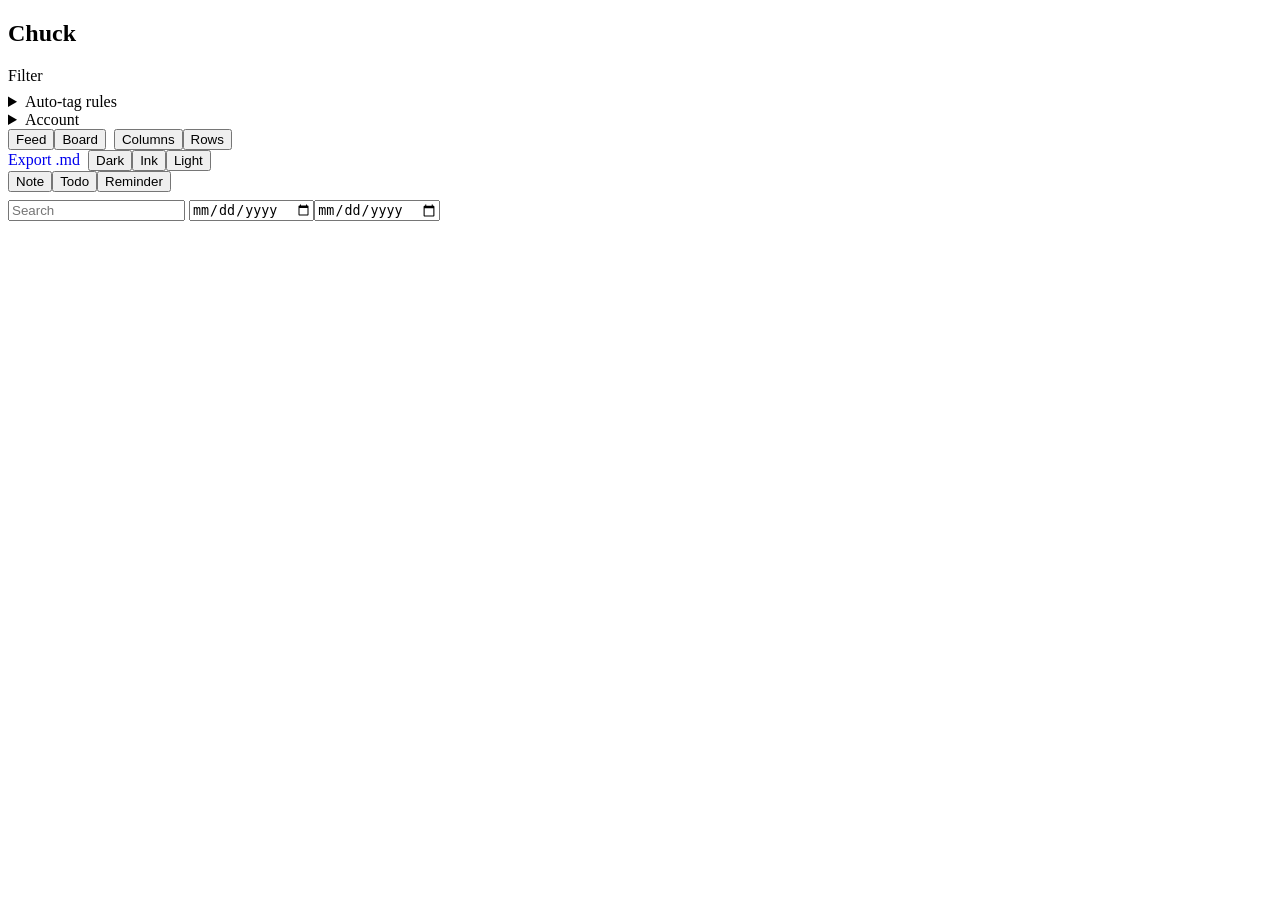
==== commit aed457aa: "A8: locks survive a panic; the page is split into a stylesheet and eleven scripts served from /asset" ====
--- a/crates/chuck-http/static/index.html
+++ b/crates/chuck-http/static/index.html
@@ -7,215 +7,7 @@
 <script>
   document.documentElement.dataset.theme = localStorage.getItem("chuck-theme") || "ink";
 </script>
-<style>
-  /* Fonts are system stacks only: nothing is loaded from the network. */
-  :root {
-    --ui: "Inter Tight", "Helvetica Neue", Helvetica, Arial, system-ui, sans-serif;
-    --mono: "IBM Plex Mono", ui-monospace, SFMono-Regular, Menlo, monospace;
-    --amber: #fde68a; --amber-strong: #fbbf24;
-  }
-  [data-theme="ink"] {
-    --bg: #eae8e3; --card: #fff; --field: #fff; --tx: #111; --mu: #8a8a8a; --edge: #111; --bw: 2px;
-    --on-bg: #111; --on-tx: #fff; --shadow: none; --radius: 14px; --fw: 500; color-scheme: light;
-  }
-  [data-theme="light"] {
-    --bg: #fff; --card: #f5f5f5; --field: #f1f1f1; --tx: #101012; --mu: #737373; --edge: rgba(0,0,0,.12); --bw: 1px;
-    --on-bg: #1a1a1a; --on-tx: #fff; --shadow: 0 1px 2px rgba(0,0,0,.06); --radius: 14px; --fw: 400; color-scheme: light;
-  }
-  [data-theme="dark"] {
-    --bg: #0a0a0a; --card: #171717; --field: #1f1f1f; --tx: #f5f5f5; --mu: #8f8f8f; --edge: #2c2c2c; --bw: 1px;
-    --on-bg: #f5f5f5; --on-tx: #111; --shadow: none; --radius: 14px; --fw: 400; color-scheme: dark;
-  }
-  * { box-sizing: border-box; }
-  body { margin: 0; background: var(--bg); color: var(--tx); font: var(--fw) 15px/1.5 var(--ui); letter-spacing: -.011em; }
-  .wrap { display: grid; grid-template-columns: 210px minmax(0, 1fr); gap: 28px; max-width: 1180px; margin: 0 auto; padding: 24px 16px 64px; }
-  @media (max-width: 680px) { .wrap { grid-template-columns: 1fr; } }
-
-  .label { font: 500 11px/1 var(--mono); text-transform: uppercase; letter-spacing: .18em; color: var(--mu); }
-  h1 { font-size: 20px; margin: 0 0 16px; letter-spacing: -.03em; }
-  .bar { display: flex; align-items: center; justify-content: space-between; gap: 8px; flex-wrap: wrap; margin-bottom: 12px; }
-  .seg { display: inline-flex; border: var(--bw) solid var(--edge); border-radius: 999px; padding: 3px; gap: 2px; }
-  .seg button { border: 0; padding: 4px 10px; border-radius: 999px; font: 500 11px var(--mono); text-transform: uppercase; letter-spacing: .12em; background: transparent; color: var(--tx); cursor: pointer; }
-  .seg button.on { background: var(--on-bg); color: var(--on-tx); }
-
-  .pill { display: flex; align-items: center; gap: 8px; padding: 5px 12px; margin: 0 0 6px; border-radius: 999px;
-          border: var(--bw) solid var(--edge); background: var(--card); color: var(--tx); font: 500 13px var(--ui); cursor: pointer; width: 100%; text-align: left; }
-  .pill .n { font: 500 11px var(--mono); opacity: .7; }
-  .pill .t { flex: 1; overflow: hidden; text-overflow: ellipsis; white-space: nowrap; }
-  .pill .dot { width: 10px; height: 10px; border-radius: 50%; background: var(--accent); border: var(--bw) solid var(--edge); flex: none; }
-  .pill.on { background: var(--accent, var(--on-bg)); color: var(--accent-ink, var(--on-tx)); }
-  .pill.on .dot { background: var(--accent-ink); border-color: transparent; }
-  .pill.rem { --accent: var(--amber); --accent-ink: #111; }
-
-  textarea, input, select { width: 100%; font: inherit; padding: 10px 12px; border: var(--bw) solid var(--edge); border-radius: 12px; background: var(--field); color: var(--tx); outline: none; }
-  textarea:focus, input:focus, select:focus { border-color: var(--tx); }
-  ::placeholder { color: var(--mu); }
-  textarea { resize: vertical; min-height: 84px; }
-  .row { display: flex; gap: 8px; margin: 10px 0; align-items: center; flex-wrap: wrap; }
-  .row > input[type=date], .row > input[type=datetime-local], .row > select { width: auto; flex: none; font-family: var(--mono); font-size: 12px; }
-  .row > input[type=search], .row > input:not([type]) { flex: 1; min-width: 140px; }
-  button.btn { font: 600 13px var(--ui); padding: 7px 16px; border: var(--bw) solid var(--edge); border-radius: 999px; background: var(--field); color: var(--tx); cursor: pointer; }
-  button.btn.primary { background: var(--on-bg); color: var(--on-tx); }
-  button.btn.sm, a.btn.sm { padding: 3px 10px; font-size: 12px; }
-  a.btn { display: inline-block; font: 600 13px var(--ui); padding: 7px 16px; border: var(--bw) solid var(--edge); border-radius: 999px; background: var(--field); color: var(--tx); cursor: pointer; }
-  button.btn:active { transform: scale(.97); }
-  .hint { color: var(--mu); font: 500 11px var(--mono); }
-  .err { color: #b91c1c; font: 500 12px var(--mono); }
-
-  /* Cards */
-  .note { border: var(--bw) solid var(--edge); border-radius: var(--radius); background: var(--card); margin: 12px 0; box-shadow: var(--shadow); overflow: hidden; }
-  .note .head { background: var(--accent); color: var(--accent-ink); padding: 6px 14px; display: flex; gap: 8px; align-items: center; justify-content: space-between;
-                font: 500 11px var(--mono); text-transform: uppercase; letter-spacing: .14em; border-bottom: var(--bw) solid var(--edge); }
-  .note.plain .head { background: transparent; color: var(--mu); }
-  .note .content { padding: 12px 14px; }
-  .note .body { word-break: break-word; }
-  /* Markdown */
-  .md-p { white-space: pre-wrap; margin: 0 0 6px; }
-  .note .body > :last-child { margin-bottom: 0; }
-  .note .body h1, .note .body h2, .note .body h3, .note .body h4, .note .body h5, .note .body h6 { margin: 8px 0 4px; line-height: 1.25; letter-spacing: -.02em; }
-  .note .body h1 { font-size: 1.35em; } .note .body h2 { font-size: 1.2em; } .note .body h3 { font-size: 1.08em; }
-  .note .body h4, .note .body h5, .note .body h6 { font-size: 1em; }
-  .note .body ul, .note .body ol { margin: 4px 0 6px; padding-left: 22px; }
-  .note .body blockquote { margin: 6px 0; padding: 2px 0 2px 12px; border-left: 3px solid var(--edge); color: var(--mu); white-space: pre-wrap; }
-  .note .body hr { border: 0; border-top: var(--bw) solid var(--edge); margin: 10px 0; }
-  .note .body code { font: 500 .88em var(--mono); background: var(--field); border: var(--bw) solid var(--edge); border-radius: 6px; padding: 0 4px; }
-  .note .body pre { margin: 6px 0; padding: 8px 10px; background: var(--field); border: var(--bw) solid var(--edge); border-radius: 10px; overflow-x: auto; }
-  .note .body pre code { border: 0; padding: 0; background: none; white-space: pre; }
-  .note .body a, .txt a { color: inherit; text-decoration: underline; text-underline-offset: 2px; }
-  .note .body.clamp { display: -webkit-box; -webkit-box-orient: vertical; -webkit-line-clamp: 10; overflow: hidden; }
-  .note .acts { display: flex; gap: 4px; }
-  .note .acts button, .linkbtn { border: 0; background: transparent; color: inherit; font: inherit; cursor: pointer; text-transform: inherit; letter-spacing: inherit; padding: 2px 6px; border-radius: 6px; opacity: .75; }
-  .note .acts button:hover, .linkbtn:hover { opacity: 1; text-decoration: underline; }
-  .linkbtn { color: var(--mu); font: 500 11px var(--mono); text-transform: uppercase; letter-spacing: .12em; padding: 0; margin-top: 6px; }
-  .tag { cursor: pointer; font-weight: 600; background: var(--accent); color: var(--accent-ink); border-radius: 999px; padding: 0 8px; }
-  .empty { color: var(--mu); text-align: center; padding: 32px 0; font: 500 12px var(--mono); text-transform: uppercase; letter-spacing: .14em; }
-
-  /* Checklist */
-  .progress { display: inline-flex; align-items: center; gap: 6px; }
-  .progress .bar2 { width: 46px; height: 6px; border-radius: 999px; border: var(--bw) solid currentColor; overflow: hidden; }
-  .progress .bar2 i { display: block; height: 100%; background: currentColor; }
-  .item { display: flex; gap: 10px; align-items: flex-start; padding: 3px 0; }
-  .box { flex: none; width: 20px; height: 20px; margin-top: 2px; border: 2px solid var(--tx); border-radius: 5px; background: transparent; color: var(--bg); cursor: pointer; display: grid; place-items: center; padding: 0; font: 700 13px/1 var(--ui); }
-  .item.done .box { background: var(--tx); }
-  .item.done .txt { text-decoration: line-through; color: var(--mu); }
-  .txt { word-break: break-word; white-space: pre-wrap; flex: 1; }
-  .additem { margin-top: 8px; padding: 6px 10px; font-size: 14px; border-style: dashed; }
-
-  /* Reminders */
-  .rem-chip { display: inline-flex; align-items: center; gap: 8px; flex-wrap: wrap; background: var(--amber); color: #111; border: 2px solid #111; border-radius: 12px; padding: 4px 10px; margin-bottom: 8px; font: 600 12px var(--mono); }
-  .rem-chip.due { background: var(--amber-strong); }
-  .rem-chip.sent { background: transparent; color: var(--mu); border-color: var(--edge); border-width: var(--bw); }
-  .rem-chip button { border: 2px solid #111; border-radius: 999px; background: #fff; color: #111; font: 600 11px var(--mono); padding: 1px 8px; cursor: pointer; }
-  .toasts { position: fixed; right: 16px; bottom: 16px; display: flex; flex-direction: column; gap: 8px; z-index: 10; max-width: 340px; }
-  .toast { background: var(--amber); color: #111; border: 2px solid #111; border-radius: 14px; padding: 10px 12px; font-weight: 600; }
-  .toast .row { margin: 8px 0 0; }
-  .toast button { border: 2px solid #111; border-radius: 999px; background: #fff; color: #111; font: 600 12px var(--ui); padding: 3px 12px; cursor: pointer; }
-
-  /* Tag suggestions, auto tags, rules */
-  .sugg { display: flex; flex-wrap: wrap; gap: 6px; align-items: center; min-height: 0; margin-top: 8px; }
-  .sugg:empty { display: none; }
-  .chip { display: inline-flex; align-items: center; gap: 6px; padding: 2px 10px; border-radius: 999px; border: var(--bw) solid var(--edge); background: var(--card); color: var(--tx); font: 500 12px var(--ui); cursor: pointer; }
-  .chip::before { content: ""; width: 8px; height: 8px; border-radius: 50%; background: var(--accent); border: var(--bw) solid var(--edge); }
-  .chip:hover { background: var(--accent); color: var(--accent-ink); }
-  .chip .pct { font: 500 10px var(--mono); opacity: .75; }
-  .chip.high { background: var(--accent); color: var(--accent-ink); border-color: var(--tx); }
-  .chipwrap { display: inline-flex; align-items: center; }
-  .chipwrap .chip { border-top-right-radius: 0; border-bottom-right-radius: 0; border-right: 0; }
-  .chipx { border: var(--bw) solid var(--edge); border-left: 0; border-radius: 0 999px 999px 0; background: var(--card); color: var(--mu); cursor: pointer; font-size: 13px; line-height: 1; padding: 3px 8px; }
-  .chipx:hover { color: var(--tx); }
-  .autotags { display: flex; flex-wrap: wrap; gap: 6px; align-items: center; margin-top: 10px; }
-  details.rules, details.acct { margin-top: 18px; }
-  details.acct summary { cursor: pointer; font: 500 11px var(--mono); text-transform: uppercase; letter-spacing: .18em; color: var(--mu); }
-  details.acct .rule { display: flex; gap: 6px; align-items: center; flex-wrap: wrap; padding: 6px 0; border-bottom: var(--bw) dashed var(--edge); font-size: 13px; word-break: break-word; }
-  details.acct input { margin: 6px 0 0; padding: 6px 10px; font-size: 13px; }
-  details.acct .row { margin: 8px 0 0; }
-  details.rules summary { cursor: pointer; font: 500 11px var(--mono); text-transform: uppercase; letter-spacing: .18em; color: var(--mu); }
-  details.rules .rule { display: flex; gap: 6px; align-items: center; flex-wrap: wrap; padding: 6px 0; border-bottom: var(--bw) dashed var(--edge); font-size: 13px; }
-  details.rules .kw { font-family: var(--mono); font-size: 12px; word-break: break-word; }
-  details.rules input { margin: 6px 0 0; padding: 6px 10px; font-size: 13px; }
-  details.rules .row { margin: 8px 0 0; }
-
-  /* Board: a grid of cards in creation order (open todos first). No columns. */
-  /* Tags written in the text stay as plain text; the tag row at the bottom of the card is the single tag display. */
-  .body .tag { background: none; color: inherit; padding: 0; font-weight: inherit; text-decoration: underline dotted; text-underline-offset: 3px; }
-  .grid { display: grid; grid-template-columns: repeat(auto-fill, minmax(290px, 1fr)); gap: 14px; align-items: start; }
-  .grid .note { margin: 0; }
-  .grid .empty { grid-column: 1 / -1; }
-  /* Board layouts. Rows: every card in a row is as tall as the tallest, so rows line up as bands.
-     Columns: cards pack under each other with no gaps; each card spans as many 2px grid rows as it is tall
-     (set by the packer below), so reading order still runs left to right. */
-  .grid.rows { align-items: stretch; }
-  .grid.rows > .note { display: flex; flex-direction: column; }
-  .grid.rows > .note > .content { flex: 1; }
-  .grid.cols { grid-auto-rows: 2px; row-gap: 0; }
-  .grid.cols > .note { margin-bottom: 14px; }
-  #layouts[hidden] { display: none; }
-  .note.compact .head { font-size: 10px; letter-spacing: .06em; flex-wrap: wrap; row-gap: 2px; }
-  .note .head > span:first-child { white-space: nowrap; flex: none; }
-  .row .label { margin-right: 2px; }
-  /* Media cards */
-  .note { position: relative; }
-  .media { margin: 0 0 10px; }
-  .media.one img { display: block; width: 100%; height: auto; max-height: 480px; object-fit: contain; margin: 0 auto;
-                   border-radius: 10px; background: var(--field); cursor: zoom-in; }
-  .note.compact .media.one img { max-height: 260px; }
-  .media.grid { display: grid; gap: 4px; grid-template-columns: 1fr 1fr; max-width: 520px; }
-  .note.compact .media.grid { max-width: none; }
-  .media.grid .tile { position: relative; padding: 0; border: 0; border-radius: 8px; overflow: hidden; background: var(--field); aspect-ratio: 1; cursor: zoom-in; }
-  .media.g2 .tile { aspect-ratio: 4 / 5; }
-  .media.g3 .tile:first-child { grid-column: span 2; aspect-ratio: 2 / 1; }
-  .media.grid img { display: block; width: 100%; height: 100%; object-fit: cover; }
-  .media .more { position: absolute; inset: 0; display: grid; place-items: center; background: rgba(0,0,0,.55); color: #fff; font: 600 20px var(--mono); }
-  .tray { display: flex; flex-wrap: wrap; gap: 8px; margin-top: 8px; }
-  .tray:empty { display: none; }
-  .tray .tile, .media-edit .tile { position: relative; width: 84px; height: 84px; border-radius: 10px; overflow: hidden; border: var(--bw) solid var(--edge); background: var(--field); }
-  .tray img, .media-edit img { width: 100%; height: 100%; object-fit: cover; display: block; }
-  .tray .st { position: absolute; inset: auto 0 0 0; padding: 2px 4px; font: 500 10px var(--mono); background: rgba(0,0,0,.6); color: #fff; }
-  .tray .tile.error { width: auto; max-width: 260px; height: auto; min-height: 40px; padding: 6px 28px 6px 8px; font: 500 11px var(--mono); color: #b91c1c; }
-  .tile .x { position: absolute; top: 3px; right: 3px; width: 22px; height: 22px; border-radius: 999px; border: 0; background: rgba(0,0,0,.65); color: #fff; cursor: pointer; line-height: 1; }
-  .media-edit { display: flex; flex-wrap: wrap; gap: 8px; margin: 10px 0 0; }
-  .upnote { font: 500 11px var(--mono); color: var(--mu); margin: 0 0 8px; }
-  .upnote.err { color: #b91c1c; }
-  /* Drag and drop: while files are dragged over the window, every target is outlined */
-  body.dragging-files #composer, body.dragging-files .note { outline: 2px dashed var(--tx); outline-offset: 3px; }
-  #composer { position: relative; border-radius: 14px; }
-  #composer.drop-on, .note.drop-on { outline: 3px solid var(--tx) !important; outline-offset: 3px; }
-  #composer.drop-on::after, .note.drop-on::after { position: absolute; inset: 0; display: grid; place-items: center; border-radius: inherit; pointer-events: none;
-    background: color-mix(in srgb, var(--bg) 80%, transparent); color: var(--tx); font: 600 13px var(--mono); text-transform: uppercase; letter-spacing: .14em; z-index: 5; }
-  #composer.drop-on::after { content: "Drop to attach"; }
-  .note.drop-on::after { content: "Add to this card"; }
-  .lightbox { position: fixed; inset: 0; z-index: 50; display: flex; flex-direction: column; align-items: center; justify-content: center; gap: 10px; background: rgba(0,0,0,.88); cursor: zoom-out; }
-  .lightbox img { max-width: 94vw; max-height: 86vh; object-fit: contain; border-radius: 6px; }
-  .lightbox .cap { color: #ddd; font: 500 12px var(--mono); }
-  /* Moving cards */
-  .head .lead { display: inline-flex; align-items: center; gap: 4px; white-space: nowrap; }
-  .grip { border: 0; background: transparent; color: inherit; font: 15px/1 var(--mono); padding: 4px 6px; margin: -4px 0 -4px -8px;
-          border-radius: 6px; cursor: grab; touch-action: none; opacity: .65; }
-  .grip:hover, .grip:focus-visible { opacity: 1; background: color-mix(in srgb, currentColor 16%, transparent); outline: none; }
-  .note.dragging { position: fixed; z-index: 40; margin: 0; pointer-events: none; opacity: .96; box-shadow: 0 14px 34px rgba(0,0,0,.28); }
-  .note.placeholder { border: 2px dashed var(--tx); background: transparent; box-shadow: none; }
-  .note.picked { outline: 3px solid var(--tx); outline-offset: 3px; }
-  body.moving-card, body.moving-card * { cursor: grabbing !important; user-select: none; }
-  .sr { position: absolute; width: 1px; height: 1px; overflow: hidden; clip: rect(0 0 0 0); white-space: nowrap; }
-  /* Audio: minimal player and recorder */
-  .audio { margin: 0 0 8px; }
-  .aname { font: 500 11px var(--mono); color: var(--mu); margin: 0 0 3px; overflow: hidden; text-overflow: ellipsis; white-space: nowrap; }
-  .player { display: flex; align-items: center; gap: 8px; border: var(--bw) solid var(--edge); border-radius: 999px; padding: 4px 10px 4px 4px; background: var(--field); }
-  .player .play { width: 30px; height: 30px; flex: none; border: 0; border-radius: 999px; background: var(--on-bg); color: var(--on-tx); font: 12px/1 var(--ui); cursor: pointer; }
-  .player .seek { flex: 1; min-width: 60px; width: auto; padding: 0; border: 0; border-radius: 0; background: transparent; accent-color: var(--tx); }
-  .player .time { font: 500 11px var(--mono); white-space: nowrap; }
-  .player .speed { border: 0; background: transparent; color: var(--tx); font: 600 11px var(--mono); padding: 2px 4px; cursor: pointer; }
-  .player audio { display: none; }
-  .recorder { display: flex; flex-wrap: wrap; align-items: center; gap: 8px; margin: 8px 0; padding: 8px; border: var(--bw) dashed var(--edge); border-radius: 12px; }
-  .recorder .player { flex: 1 1 240px; }
-  .recorder .row { margin: 0; }
-  .recdot { width: 10px; height: 10px; border-radius: 50%; background: #ef4444; animation: recpulse 1s infinite; }
-  @keyframes recpulse { 50% { opacity: .25; } }
-  @media (prefers-reduced-motion: reduce) { .recdot { animation: none; } }
-  .meter { width: 120px; height: 8px; border-radius: 999px; border: var(--bw) solid var(--edge); overflow: hidden; }
-  .meter i { display: block; height: 100%; width: 0; background: var(--tx); }
-  .tray .tile.audio, .media-edit .tile.audio { display: grid; place-items: center; font: 600 12px var(--mono); color: var(--tx); }
-</style>
+<link rel="stylesheet" href="/assets/app.css">
 </head>
 <body>
 <div class="wrap">
@@ -274,1273 +66,16 @@
 </div>
 <div class="toasts" id="toasts"></div>
 <div class="sr" id="live" aria-live="polite"></div>
-<script>
-const $ = id => document.getElementById(id);
-const PAGE = 50;
-let filter = "";            // "" | tag name | "@reminders"
-let view = new URLSearchParams(location.search).get("view") || localStorage.getItem("chuck-view") || "feed";
-let boardLayout = new URLSearchParams(location.search).get("layout") || localStorage.getItem("chuck-layout") || "cols";
-let mode = "note";
-let offset = 0;
-
-/* ---------- helpers ---------- */
-const PALETTE = ["#0ea5e9","#22c55e","#f59e0b","#ef4444","#f43f5e","#14b8a6","#f97316","#06b6d4","#84cc16","#d946ef","#94a3b8","#FB7185","#FDBA74","#A3E635","#C4B5FD"];
-function accent(t) { let h = 5381; for (const c of t) h = ((h << 5) + h + c.codePointAt(0)) >>> 0; return PALETTE[h % PALETTE.length]; }
-function paint(node, t) { node.style.setProperty("--accent", accent(t)); node.style.setProperty("--accent-ink", "#111"); }
-
-async function api(path, opts) {
-  const r = await fetch(path, { headers: { "content-type": "application/json" }, ...opts });
-  if (!r.ok) throw new Error((await r.json().catch(() => ({}))).error || r.statusText);
-  return r.status === 204 ? null : r.json();
-}
-// DOM is built with textContent only; note bodies are never injected as HTML.
-function el(tag, props = {}, ...kids) { const e = Object.assign(document.createElement(tag), props); kids.forEach(k => e.append(k)); return e; }
-const put = (n, patch) => api("/api/notes/" + n.id, { method: "PUT", body: JSON.stringify({ body: n.body, ...patch }) });
-
-const pad = x => String(x).padStart(2, "0");
-const toLocalInput = sec => { const d = new Date(sec * 1000); return `${d.getFullYear()}-${pad(d.getMonth()+1)}-${pad(d.getDate())}T${pad(d.getHours())}:${pad(d.getMinutes())}`; };
-const fromLocalInput = v => v ? Math.floor(new Date(v).getTime() / 1000) : 0;
-const toDateInput = sec => toLocalInput(sec).slice(0, 10);
-const fromDateInput = v => v ? Math.floor(new Date(v + "T23:59:59").getTime() / 1000) : 0; // due at the end of that local day
-const fmtDue = sec => {
-  const d = new Date(sec * 1000);
-  return d.toLocaleDateString([], { weekday: "short", month: "short", day: "numeric", ...(d.getFullYear() === new Date().getFullYear() ? {} : { year: "numeric" }) });
-};
-const fmtWhen = sec => new Date(sec * 1000).toLocaleString([], { weekday: "short", month: "short", day: "numeric", hour: "numeric", minute: "2-digit" });
-
-/* ---------- checklist parsing ---------- */
-const ITEM = /^(\s*[-*]\s+\[)([ xX])(\]\s?)(.*)$/;
-const isList = body => body.split("\n").some(l => ITEM.test(l));
-function listStats(body) {
-  let total = 0, done = 0;
-  body.split("\n").forEach(l => { const m = ITEM.exec(l); if (m) { total++; if (m[2] !== " ") done++; } });
-  return { total, done };
-}
-
-/* ---------- reminder time parsing and recurrence ---------- */
-const DAYS = ["sunday","monday","tuesday","wednesday","thursday","friday","saturday"];
-function nextOccurrence(atSec, repeat, nowMs = Date.now()) {
-  const d = new Date(atSec * 1000);
-  for (let i = 0; i < 4000 && d.getTime() <= nowMs; i++) {
-    if (repeat === "daily") d.setDate(d.getDate() + 1);
-    else if (repeat === "weekdays") { do d.setDate(d.getDate() + 1); while ([0, 6].includes(d.getDay())); }
-    else if (repeat === "weekly") d.setDate(d.getDate() + 7);
-    else if (repeat === "monthly") d.setMonth(d.getMonth() + 1);
-    else break;
-  }
-  return Math.floor(d.getTime() / 1000);
-}
-// Understands: "in 30 minutes", "at 3pm", "tomorrow at 9am", "friday 2:30pm", "every monday at 8am", "every day", "daily".
-function parseWhen(text) {
-  const t = text.toLowerCase(), now = new Date();
-  const rel = /\bin\s+(\d+)\s*(min|mins|minutes?|hours?|hrs?|days?|weeks?)\b/.exec(t);
-  if (rel) {
-    const n = +rel[1], u = rel[2];
-    const ms = /^min/.test(u) ? n * 6e4 : /^(h)/.test(u) ? n * 36e5 : /^d/.test(u) ? n * 864e5 : n * 6048e5;
-    return { at: Math.floor((now.getTime() + ms) / 1000), repeat: "" };
-  }
-  const tm = /\b(?:at\s+)?(\d{1,2})(?::(\d{2}))?\s*(am|pm)\b/.exec(t) || /\bat\s+(\d{1,2}):(\d{2})()\b/.exec(t);
-  const every = /\bevery\s+(day|weekday|weekdays|week|month|sunday|monday|tuesday|wednesday|thursday|friday|saturday)\b/.exec(t);
-  const dayName = every && DAYS.includes(every[1]) ? every[1] : (/\b(sunday|monday|tuesday|wednesday|thursday|friday|saturday)\b/.exec(t) || [])[1];
-  const tomorrow = /\btomorrow\b/.test(t);
-  const daily = /\bdaily\b/.test(t);
-  if (!tm && !every && !dayName && !tomorrow && !daily) return null;
-
-  let h = 9, m = 0;
-  if (tm) {
-    h = +tm[1]; m = tm[2] ? +tm[2] : 0;
-    if (tm[3] === "pm" && h < 12) h += 12;
-    if (tm[3] === "am" && h === 12) h = 0;
-    if (h > 23 || m > 59) return null;
-  }
-  let repeat = "";
-  if (daily || (every && every[1] === "day")) repeat = "daily";
-  else if (every && /^weekdays?$/.test(every[1])) repeat = "weekdays";
-  else if (every && (every[1] === "week" || DAYS.includes(every[1]))) repeat = "weekly";
-  else if (every && every[1] === "month") repeat = "monthly";
-
-  const d = new Date(now); d.setHours(h, m, 0, 0);
-  if (tomorrow) d.setDate(d.getDate() + 1);
-  if (dayName) {
-    let ahead = (DAYS.indexOf(dayName) - now.getDay() + 7) % 7;
-    if (ahead === 0 && d.getTime() <= now.getTime()) ahead = 7;
-    d.setDate(d.getDate() + ahead);
-  }
-  let at = Math.floor(d.getTime() / 1000);
-  if (at * 1000 <= now.getTime()) at = repeat ? nextOccurrence(at, repeat) : at + 86400;
-  return { at, repeat };
-}
-
-/* ---------- reminder field group (used by composer and editor) ---------- */
-function whenFields(note) {
-  const when = el("input", { type: "datetime-local", title: "Remind at" });
-  const rep = el("select", { title: "Repeat" });
-  [["", "No repeat"], ["daily", "Daily"], ["weekdays", "Weekdays"], ["weekly", "Weekly"], ["monthly", "Monthly"]]
-    .forEach(([v, l]) => rep.append(el("option", { value: v, textContent: l })));
-  if (note && note.remind_at) { when.value = toLocalInput(note.remind_at); rep.value = note.repeat || ""; }
-  const quick = (label, fn) => el("button", { className: "btn sm", type: "button", textContent: label, onclick: () => { when.value = toLocalInput(fn()); } });
-  const inMin = n => () => Math.floor(Date.now() / 1000) + n * 60;
-  const tomorrow9 = () => { const d = new Date(); d.setDate(d.getDate() + 1); d.setHours(9, 0, 0, 0); return Math.floor(d / 1000); };
-  const node = el("div", { className: "row" }, when, rep, quick("+30m", inMin(30)), quick("+1h", inMin(60)), quick("Tomorrow 9am", tomorrow9));
-  return { node, value: () => ({ remind_at: fromLocalInput(when.value), repeat: rep.value }), has: () => !!when.value, setFrom: p => { when.value = toLocalInput(p.at); rep.value = p.repeat; } };
-}
-
-/* ---------- media ----------
-   Photos are redrawn on a canvas before upload: that applies the camera's rotation, caps the size, makes a small
-   preview, and drops all metadata (GPS location included). The server strips metadata again and checks every file.
-   GIFs are kept as they are so animation survives. */
-const MEDIA_ACCEPT = "image/jpeg,image/png,image/gif,image/webp,image/avif,image/heic,image/heif,.heic,.heif," +
-  "audio/webm,audio/ogg,audio/mp4,audio/x-m4a,audio/mpeg,audio/wav,audio/x-wav,.m4a,.mp3,.ogg,.oga,.opus,.wav,.weba";
-const MAX_SIDE = 2560, THUMB_SIDE = 640;
-let pendingMedia = [];   // images attached in the composer, waiting for Save: { name, status, prepared, url, error }
-let picker;              // the hidden file input behind "Attach" and #photo
-let composerRecorder = null;   // the composer's recorder panel; kept across type switches so a recording survives
-
-const isHeic = f => /image\/hei[cf]/i.test(f.type) || /\.hei[cf]$/i.test(f.name);
-const looksLikeImage = f => /^image\//.test(f.type) || /\.(jpe?g|png|gif|webp|avif|hei[cf])$/i.test(f.name);
-const looksLikeAudio = f => /^audio\//.test(f.type) || /\.(m4a|mp3|ogg|oga|opus|wav|weba)$/i.test(f.name);
-const looksLikeMedia = f => looksLikeImage(f) || looksLikeAudio(f);
-const fmtDur = ms => { const t = Math.max(0, Math.round((ms || 0) / 1000)); return `${Math.floor(t / 60)}:${String(t % 60).padStart(2, "0")}`; };
-const hasFiles = e => !!e.dataTransfer && [...e.dataTransfer.types].includes("Files");
-// Encoding never waits forever: some browsers stall instead of failing on a format they cannot write.
-const canvasBlob = (c, type, q) => Promise.race([
-  new Promise(res => c.toBlob(res, type, q)),
-  new Promise(res => setTimeout(() => res(null), 15000)),
-]);
-// Synchronous check: an unsupported type makes toDataURL return PNG instead.
-const canEncode = (() => {
-  const seen = {};
-  return type => seen[type] ??= (() => { const c = document.createElement("canvas"); c.width = c.height = 1; return c.toDataURL(type).startsWith("data:" + type); })();
-})();
-
-async function decodeImage(file) {
-  try { return await createImageBitmap(file); } catch {}
-  const url = URL.createObjectURL(file);   // fallback through <img>, which some browsers decode more formats with
-  try { const img = new Image(); img.src = url; await img.decode(); return await createImageBitmap(img); }
-  finally { URL.revokeObjectURL(url); }
-}
-
-async function encodeImage(bitmap, maxSide, type) {
-  const scale = Math.min(1, maxSide / Math.max(bitmap.width, bitmap.height));
-  const w = Math.max(1, Math.round(bitmap.width * scale)), h = Math.max(1, Math.round(bitmap.height * scale));
-  const c = document.createElement("canvas");
-  c.width = w; c.height = h;
-  c.getContext("2d").drawImage(bitmap, 0, 0, w, h);
-  let blob = canEncode(type) ? await canvasBlob(c, type, 0.88) : null;
-  if (!blob || blob.type !== type) blob = await canvasBlob(c, "image/png");   // this browser cannot encode `type`
-  if (!blob) throw new Error("this browser could not encode the image");
-  return { blob, w, h };
-}
-
-async function prepareImage(file) {
-  if (!looksLikeImage(file)) throw new Error(`${file.name}: not a picture or audio file. Chuck accepts JPEG, PNG, GIF, WebP, AVIF, HEIC, and WebM, Ogg, M4A, MP3 and WAV audio.`);
-  if (file.size > 60 * 1024 * 1024) throw new Error(`${file.name}: larger than 60 MB.`);
-  let bitmap;
-  try { bitmap = await decodeImage(file); }
-  catch { throw new Error(isHeic(file) ? `${file.name}: this browser can't read HEIC photos. Save it as JPEG and try again.` : `${file.name}: couldn't read this image.`); }
-  const gif = file.type === "image/gif" || /\.gif$/i.test(file.name);
-  const photo = /jpe?g|hei[cf]/i.test(file.type) || /\.(jpe?g|hei[cf])$/i.test(file.name);
-  const type = photo ? "image/jpeg" : "image/webp";
-  const full = gif ? { blob: file, w: bitmap.width, h: bitmap.height } : await encodeImage(bitmap, MAX_SIDE, type);
-  const thumb = gif ? null : await encodeImage(bitmap, THUMB_SIDE, type);
-  bitmap.close?.();
-  if (full.blob.size > 20 * 1024 * 1024) throw new Error(`${file.name}: still larger than 20 MB after resizing.`);
-  const ext = { "image/jpeg": "jpg", "image/webp": "webp", "image/png": "png", "image/gif": "gif" }[full.blob.type] || "img";
-  const name = gif ? file.name : file.name.replace(/\.[^.]+$/, "") + "." + ext;
-  return { full: full.blob, thumb: thumb && thumb.blob, width: full.w, height: full.h, name };
-}
-
-function sendBlob(method, url, blob, onProgress) {
-  return new Promise((resolve, reject) => {
-    const x = new XMLHttpRequest();
-    x.open(method, url);
-    x.upload.onprogress = e => { if (e.lengthComputable && onProgress) onProgress(e.loaded / e.total); };
-    x.onload = () => {
-      if (x.status < 300) return resolve(x.responseText ? JSON.parse(x.responseText) : null);
-      let m = x.statusText || "upload failed";
-      try { m = JSON.parse(x.responseText).error || m; } catch {}
-      reject(new Error(m));
-    };
-    x.onerror = () => reject(new Error("network error"));
-    x.send(blob);
-  });
-}
-
-// Audio is uploaded as it is (the server checks and cleans it); its length is measured here, because files
-// recorded in a browser often do not state their own duration.
-function audioDuration(blob) {
-  return new Promise(res => {
-    const a = new Audio(), url = URL.createObjectURL(blob);
-    let done = false;
-    const fin = v => { if (done) return; done = true; URL.revokeObjectURL(url); res(Number.isFinite(v) && v > 0 ? Math.round(v * 1000) : null); };
-    a.preload = "metadata";
-    a.onloadedmetadata = () => {
-      if (a.duration === Infinity) { a.ondurationchange = () => { if (Number.isFinite(a.duration)) fin(a.duration); }; a.currentTime = 1e101; }
-      else fin(a.duration);
-    };
-    a.onerror = () => fin(null);
-    setTimeout(() => fin(null), 8000);
-    a.src = url;
-  });
-}
-
-async function prepareMedia(file) {
-  if (!looksLikeAudio(file) || looksLikeImage(file)) return prepareImage(file);
-  if (file.size > 25 * 1024 * 1024) throw new Error(`${file.name}: audio larger than 25 MB.`);
-  return { full: file, thumb: null, name: file.name, audio: true, duration_ms: await audioDuration(file) };
-}
-
-async function uploadImage(noteId, p, onProgress) {
-  const dur = p.duration_ms ? `&duration_ms=${p.duration_ms}` : "";
-  const a = await sendBlob("POST", `/api/notes/${noteId}/attachments?name=${encodeURIComponent(p.name)}${dur}`, p.full, onProgress);
-  // Without a preview the card simply shows the full image, so a failed preview is not an error.
-  if (p.thumb) await sendBlob("PUT", `/api/media/${a.id}/thumb`, p.thumb).catch(() => {});
-  return a;
-}
-
-function addPending(files) {
-  for (const f of files) {
-    const item = { name: f.name, status: "preparing" };
-    pendingMedia.push(item);
-    prepareMedia(f)
-      .then(p => { item.prepared = p; item.audio = !!p.audio; item.url = p.audio ? null : URL.createObjectURL(p.thumb || p.full); item.status = "ready"; })
-      .catch(e => { item.status = "error"; item.error = e.message; })
-      .finally(renderTray);
-  }
-  renderTray();
-}
-
-function dropPending(item) {
-  if (item.url) URL.revokeObjectURL(item.url);
-  pendingMedia = pendingMedia.filter(x => x !== item);
-  renderTray();
-}
-
-function renderTray() {
-  const tray = $("tray");
-  if (!tray) return;
-  tray.replaceChildren(...pendingMedia.map(it => {
-    const x = el("button", { className: "x", type: "button", textContent: "×", title: "Remove", onclick: () => dropPending(it) });
-    if (it.status === "error") return el("div", { className: "tile error", textContent: it.error }, x);
-    const tile = el("div", { className: "tile" + (it.audio ? " audio" : ""), title: it.name });
-    if (it.url) tile.append(el("img", { src: it.url, alt: it.name }));
-    if (it.audio) tile.append("♪ " + fmtDur(it.prepared?.duration_ms));
-    if (it.status !== "ready") tile.append(el("span", { className: "st", textContent: it.status }));
-    tile.append(x);
-    return tile;
-  }));
-}
-
-// Uploads images straight onto an existing card (drop on the card).
-async function addToCard(n, files, card) {
-  const note = el("div", { className: "upnote", textContent: "Preparing…" });
-  card.querySelector(".content").prepend(note);
-  const errors = [];
-  let done = 0;
-  for (const f of files) {
-    try {
-      const p = await prepareMedia(f);
-      await uploadImage(n.id, p, frac => { note.textContent = `Adding ${done + 1} of ${files.length}: ${Math.round(frac * 100)}%`; });
-      done++;
-    } catch (e) { errors.push(e.message); }
-  }
-  if (errors.length) { note.className = "upnote err"; note.textContent = errors.join(" "); setTimeout(refresh, 4000); }
-  else refresh();
-}
-
-// Every picture URL carries the attachment's version: a new picture never reuses a cached URL.
-const mediaUrl = (a, small) => `/api/media/${a.id}?v=${a.v}` + (small && a.has_thumb ? "&thumb=true" : "");
-
-function lightbox(imgs, start) {
-  let i = start;
-  const pic = el("img", { alt: "" });
-  const cap = el("div", { className: "cap" });
-  const box = el("div", { className: "lightbox", role: "dialog", "aria-label": "Image viewer" }, pic, cap);
-  const show = k => {
-    i = (k + imgs.length) % imgs.length;
-    pic.src = mediaUrl(imgs[i], false);
-    pic.alt = imgs[i].name || "image";
-    cap.textContent = (imgs[i].name || "") + (imgs.length > 1 ? `   ${i + 1} / ${imgs.length}` : "");
-  };
-  const onKey = e => {
-    if (e.key === "Escape") close();
-    else if (e.key === "ArrowRight") show(i + 1);
-    else if (e.key === "ArrowLeft") show(i - 1);
-  };
-  const close = () => { box.remove(); document.removeEventListener("keydown", onKey); };
-  box.onclick = close;
-  document.addEventListener("keydown", onKey);
-  document.body.append(box);
-  show(i);
-}
-
-/* ---------- audio ----------
-   A minimal player over a hidden <audio>: play/pause, a seek bar, elapsed and total time, and speed. Only one
-   clip plays at a time. The recorder records with whatever format the browser can make, shows a timer and a level
-   meter, and lets the take be played back before it is attached. The microphone is released as soon as recording
-   stops, is cancelled, or its card is redrawn. */
-let nowPlaying = null;
-function audioPlayer(src, durationMs) {
-  const audio = el("audio", { preload: "metadata", src });
-  const btn = el("button", { className: "play", type: "button", textContent: "▶", "aria-label": "Play" });
-  const bar = el("input", { type: "range", min: 0, max: 1000, value: 0, step: 1, className: "seek", "aria-label": "Position" });
-  const time = el("span", { className: "time" });
-  const speed = el("button", { className: "speed", type: "button", textContent: "1×", title: "Playback speed" });
-  let seeking = false;
-  const total = () => (Number.isFinite(audio.duration) && audio.duration > 0 ? audio.duration * 1000 : durationMs || 0);
-  const show = () => {
-    time.textContent = `${fmtDur(audio.currentTime * 1000)} / ${fmtDur(total())}`;
-    if (!seeking) bar.value = total() ? Math.min(1000, Math.round(audio.currentTime * 1e6 / total())) : 0;
-  };
-  btn.onclick = () => { audio.paused ? audio.play().catch(() => {}) : audio.pause(); };
-  audio.onplay = () => {
-    if (nowPlaying && nowPlaying !== audio) nowPlaying.pause();
-    nowPlaying = audio;
-    btn.textContent = "❚❚"; btn.setAttribute("aria-label", "Pause");
-  };
-  audio.onpause = audio.onended = () => { btn.textContent = "▶"; btn.setAttribute("aria-label", "Play"); };
-  audio.ontimeupdate = audio.onloadedmetadata = audio.ondurationchange = show;
-  bar.oninput = () => { seeking = true; time.textContent = `${fmtDur(bar.value / 1000 * total())} / ${fmtDur(total())}`; };
-  bar.onchange = () => { audio.currentTime = bar.value / 1000 * total() / 1000; seeking = false; show(); };
-  const rates = [1, 1.5, 2];
-  speed.onclick = () => { const r = rates[(rates.indexOf(audio.playbackRate) + 1) % rates.length]; audio.playbackRate = r; speed.textContent = r + "×"; };
-  show();
-  return el("div", { className: "player" }, btn, bar, time, speed, audio);
-}
-
-const MAX_RECORDING_MS = 10 * 60 * 1000;
-const liveRecorders = new Set();
-function recordingType() {
-  for (const t of ["audio/webm;codecs=opus", "audio/ogg;codecs=opus", "audio/mp4", "audio/webm"]) if (window.MediaRecorder?.isTypeSupported?.(t)) return t;
-  return "";
-}
-function recorderEl({ onAttach, onClose, autostart }) {
-  const box = el("div", { className: "recorder" });
-  let stream, rec, chunks, started, timer, raf, actx, blob, durMs, url;
-  const release = () => {
-    clearInterval(timer); cancelAnimationFrame(raf);
-    stream?.getTracks().forEach(t => t.stop());
-    actx?.close?.().catch?.(() => {});
-    stream = null; actx = null;
-  };
-  const cleanup = () => {
-    asking++;   // a permission answer that arrives after this is ignored, and its microphone released at once
-    if (rec && rec.state !== "inactive") { rec.onstop = null; try { rec.stop(); } catch {} }
-    release();
-    if (url) { URL.revokeObjectURL(url); url = null; }
-    liveRecorders.delete(box);
-  };
-  box.cleanup = cleanup;
-  const btn = (text, onclick, primary) => el("button", { className: "btn sm" + (primary ? " primary" : ""), type: "button", textContent: text, onclick });
-  const close = () => { cleanup(); box.remove(); onClose?.(); };
-  const idle = () => box.replaceChildren(btn("● Record", start, true), btn("Close", close));
-  const fail = m => { release(); box.replaceChildren(el("span", { className: "err", textContent: m }), btn("Close", close)); };
-
-  let asking = 0;   // id of the current permission request; a Cancel while waiting makes a late answer ignored
-  async function start() {
-    if (!window.isSecureContext) return fail("Recording needs a secure page (localhost or HTTPS).");
-    if (!navigator.mediaDevices?.getUserMedia || !window.MediaRecorder) return fail("This browser can't record audio.");
-    const mine = ++asking;
-    // The browser may be showing a permission prompt; until it is answered nothing else can happen, so say so.
-    box.replaceChildren(el("span", { className: "hint", textContent: "Waiting for microphone permission. Look for the prompt next to the address bar." }),
-      btn("Cancel", () => { asking++; idle(); say("Recording cancelled."); }));
-    let s;
-    try { s = await navigator.mediaDevices.getUserMedia({ audio: true }); }
-    catch (e) {
-      if (mine !== asking) return;
-      return fail({
-        NotAllowedError: "Microphone access was blocked. Allow it for this site in the browser (the icon next to the address bar). On a Mac, also check System Settings > Privacy & Security > Microphone for your browser.",
-        NotFoundError: "No microphone was found. Connect one and try again.",
-        NotReadableError: "The microphone could not be opened. Another app may be using it, or the system is blocking it.",
-      }[e.name] || `The microphone could not be opened (${e.name}).`);
-    }
-    if (mine !== asking) { s.getTracks().forEach(t => t.stop()); return; }   // cancelled while waiting
-    stream = s;
-    liveRecorders.add(box);
-    const type = recordingType();
-    rec = new MediaRecorder(stream, type ? { mimeType: type } : {});
-    chunks = [];
-    rec.ondataavailable = e => { if (e.data.size) chunks.push(e.data); };
-    rec.onstop = () => { durMs = Date.now() - started; release(); blob = new Blob(chunks, { type: rec.mimeType || type || "audio/webm" }); review(); };
-    rec.start(1000);
-    started = Date.now();
-    const clock = el("span", { className: "time", textContent: "0:00" });
-    const meter = el("span", { className: "meter", title: "Input level" }, el("i"));
-    try {
-      actx = new AudioContext();
-      const an = actx.createAnalyser();
-      an.fftSize = 512;
-      actx.createMediaStreamSource(stream).connect(an);
-      const buf = new Uint8Array(an.fftSize);
-      const loop = () => {
-        an.getByteTimeDomainData(buf);
-        let peak = 0;
-        for (const v of buf) peak = Math.max(peak, Math.abs(v - 128));
-        meter.firstChild.style.width = Math.min(100, peak / 128 * 160) + "%";
-        raf = requestAnimationFrame(loop);
-      };
-      loop();
-    } catch {}
-    timer = setInterval(() => {
-      const ms = Date.now() - started;
-      clock.textContent = fmtDur(ms);
-      if (ms >= MAX_RECORDING_MS && rec.state === "recording") rec.stop();
-    }, 250);
-    box.replaceChildren(el("span", { className: "recdot", "aria-hidden": "true" }), clock, meter,
-      btn("■ Stop", () => { if (rec.state !== "inactive") rec.stop(); }, true),
-      btn("Cancel", () => { cleanup(); idle(); say("Recording cancelled."); }));
-    say("Recording. Press Stop when you are done.");
-  }
-
-  function review() {
-    if (url) URL.revokeObjectURL(url);
-    url = URL.createObjectURL(blob);
-    const ext = /ogg/.test(blob.type) ? "ogg" : /mp4/.test(blob.type) ? "m4a" : "webm";
-    const when = new Date().toLocaleString([], { dateStyle: "medium", timeStyle: "short" }).replace(/[/:]/g, "-");
-    const name = `Voice note ${when}.${ext}`;
-    box.replaceChildren(audioPlayer(url, durMs), el("div", { className: "row" },
-      btn("Attach", () => { const p = { full: blob, thumb: null, name, audio: true, duration_ms: durMs }; cleanup(); idle(); onAttach(p); }, true),
-      btn("Record again", start),
-      btn("Discard", () => { cleanup(); idle(); say("Recording discarded."); })));
-    say("Recording stopped. Play it back, then attach or discard it.");
-  }
-
-  idle();
-  if (autostart) start();
-  return box;
-}
-
-// Pictures in a card: one image keeps its proportions (space reserved before it loads, never upscaled, height
-// capped); two sit side by side; three or more form a grid, with "+N" when there are more than four.
-function mediaEl(n, compact) {
-  const pics = imageEl(n, compact);
-  const clips = n.attachments.filter(a => a.mime.startsWith("audio/")).map(a => el("div", { className: "audio" },
-    ...(a.name && !/^Voice note /.test(a.name) ? [el("div", { className: "aname", textContent: a.name, title: a.name })] : []),
-    audioPlayer(mediaUrl(a, false), a.duration_ms)));
-  if (!pics && !clips.length) return null;
-  return el("div", { className: "media-all" }, ...(pics ? [pics] : []), ...clips);
-}
-
-function imageEl(n, compact) {
-  const imgs = n.attachments.filter(a => a.mime.startsWith("image/"));
-  if (!imgs.length) return null;
-  const src = mediaUrl;
-  const pic = (a, small) => el("img", { src: src(a, small), alt: a.name || "image", loading: "lazy", decoding: "async", width: a.width, height: a.height });
-  if (imgs.length === 1) {
-    const a = imgs[0], img = pic(a, compact || a.width > 1280);
-    img.style.maxWidth = `min(100%, ${a.width}px)`;
-    img.onclick = () => lightbox(imgs, 0);
-    return el("div", { className: "media one" }, img);
-  }
-  const grid = el("div", { className: "media grid g" + Math.min(imgs.length, 4) });
-  imgs.slice(0, 4).forEach((a, k) => {
-    const tile = el("button", { className: "tile", type: "button", title: a.name || "image", onclick: () => lightbox(imgs, k) }, pic(a, true));
-    if (k === 3 && imgs.length > 4) tile.append(el("span", { className: "more", textContent: "+" + (imgs.length - 4) }));
-    grid.append(tile);
-  });
-  return grid;
-}
-
-function setupMedia() {
-  picker = el("input", { type: "file", multiple: true, accept: MEDIA_ACCEPT, hidden: true });
-  picker.addEventListener("change", () => { addPending([...picker.files]); picker.value = ""; });
-  document.body.append(picker);
-  const comp = $("composer");
-  comp.addEventListener("dragover", e => { if (hasFiles(e)) { e.preventDefault(); comp.classList.add("drop-on"); } });
-  comp.addEventListener("dragleave", e => { if (!comp.contains(e.relatedTarget)) comp.classList.remove("drop-on"); });
-  comp.addEventListener("drop", e => {
-    if (!hasFiles(e)) return;
-    e.preventDefault(); e.stopPropagation();
-    comp.classList.remove("drop-on");
-    addPending([...e.dataTransfer.files]);
-  });
-  comp.addEventListener("paste", e => {
-    const files = [...(e.clipboardData?.files || [])].filter(looksLikeMedia);
-    if (files.length) { e.preventDefault(); addPending(files); }
-  });
-  // Show every drop target while files are dragged over the page; never let the browser open a dropped file.
-  // Browsers fire dragover continuously while a drag is over the page, but they do not reliably say when a drag
-  // leaves the window or is cancelled (Firefox in particular). So the outlines stay on only while dragover keeps
-  // arriving, and clear themselves shortly after it stops.
-  let dragTimer;
-  const endDrag = () => {
-    clearTimeout(dragTimer);
-    document.body.classList.remove("dragging-files");
-    document.querySelectorAll(".drop-on").forEach(x => x.classList.remove("drop-on"));
-  };
-  window.addEventListener("dragover", e => {
-    if (!hasFiles(e)) return;
-    e.preventDefault();
-    document.body.classList.add("dragging-files");
-    clearTimeout(dragTimer);
-    dragTimer = setTimeout(endDrag, 300);
-  });
-  window.addEventListener("drop", e => { if (hasFiles(e)) e.preventDefault(); endDrag(); });
-  window.addEventListener("dragend", endDrag);
-  window.addEventListener("blur", endDrag);
-}
-
-/* ---------- due date field (todo cards) ---------- */
-function dueFields(note) {
-  const d = el("input", { type: "date", title: "Due date" });
-  if (note && note.due_at) d.value = toDateInput(note.due_at);
-  const set = days => { const x = new Date(); x.setDate(x.getDate() + days); d.value = `${x.getFullYear()}-${pad(x.getMonth() + 1)}-${pad(x.getDate())}`; };
-  const q = (label, fn) => el("button", { className: "btn sm", type: "button", textContent: label, onclick: fn });
-  const node = el("div", { className: "row" }, el("span", { className: "label", textContent: "Due" }), d,
-    q("Today", () => set(0)), q("Tomorrow", () => set(1)), q("Next week", () => set(7)), q("Clear", () => { d.value = ""; }));
-  return { node, value: () => fromDateInput(d.value) };
-}
-
-/* ---------- composer ----------
-   Card types: note, todo, reminder. Pick one with the buttons, or type #todo / #reminder / #note followed by a
-   space and the composer switches to that type (the token is removed and your text is kept). */
-const TYPE_TOKEN = /(^|\s)#(todo|reminder|note)(?=\s)/i;
-const TYPE_TOKEN_END = /(^|\s)#(todo|reminder|note)\s*$/i;
-let composerText = () => "";   // merged text of the active composer, carried across a type switch
-
-function stripToken(text, re) {
-  const m = re.exec(text);
-  if (!m) return null;
-  const rest = (text.slice(0, m.index) + m[1] + text.slice(m.index + m[0].length))
-    .replace(/[ \t]{2,}/g, " ").replace(/[ \t]+$/gm, "").replace(/^\s+/, "");
-  return { type: m[2].toLowerCase(), text: rest };
-}
-
-function switchType(type, text) {
-  mode = type;
-  mark("modes", "m", type);
-  if (type === "todo") {
-    // One line becomes the first item; several lines make the first one the title.
-    const lines = text.split("\n").map(l => l.trim()).filter(Boolean);
-    renderComposer(lines.length > 1 ? { title: lines[0], items: lines.slice(1).join("\n") } : { items: lines[0] || "" });
-  } else renderComposer({ text });
-  const f = $("composer").querySelector("textarea");
-  if (f) { f.focus(); f.setSelectionRange(f.value.length, f.value.length); }
-}
-
-function openComposerRecorder(autostart) {
-  if (!composerRecorder) {
-    composerRecorder = recorderEl({
-      onAttach: p => { pendingMedia.push({ name: p.name, status: "ready", prepared: p, audio: true }); renderTray(); },
-      onClose: () => { composerRecorder = null; },
-      autostart,
-    });
-    $("tray").before(composerRecorder);
-  }
-  composerRecorder.querySelector("button")?.focus();
-}
-
-function renderComposer(carry = {}) {
-  const box = $("composer");
-  const msg = el("div", { className: "err" });
-  const sugg = el("div", { className: "sugg" });
-  let ta, title, items, extra, due, fields, kids;
-  if (mode === "todo") {
-    title = el("input", { placeholder: "Title (optional), e.g. Groceries #home", value: carry.title || "" });
-    items = el("textarea", { placeholder: "One item per line", value: carry.items || "" });
-    due = dueFields();
-    fields = [title, items];
-    kids = [title, el("div", { style: "height:8px" }), items, due.node];
-    composerText = () => [title.value, items.value].filter(v => v.trim()).join("\n");
-  } else {
-    ta = el("textarea", { value: carry.text || "", placeholder: mode === "reminder"
-      ? "e.g. remind me at 3pm to call Bob, or every Monday at 8am standup. Or pick a time below."
-      : "Capture something. Use #tags. #todo or #reminder changes the card type, #photo attaches pictures, #voice records. Drop or paste files here. Ctrl/Cmd+Enter to save." });
-    fields = [ta];
-    kids = [ta];
-    if (mode === "reminder") {
-      extra = whenFields();
-      kids.push(extra.node, el("div", { className: "hint", textContent: "Reminders alert while Chuck is open in a browser tab." }));
-    }
-    composerText = () => ta.value;
-  }
-  attachSuggest(fields, fields[0], sugg);
-  fields.forEach(f => f.addEventListener("input", () => {
-    if (/(^|\s)#voice(?=\s)/i.test(f.value)) {
-      f.value = f.value.replace(/(^|\s)#voice\s/i, "$1");
-      openComposerRecorder(true);
-    }
-    if (/(^|\s)#photo(?=\s)/i.test(f.value)) {
-      f.value = f.value.replace(/(^|\s)#photo\s/i, "$1");
-      picker.click();
-    }
-    const r = stripToken(composerText(), TYPE_TOKEN);
-    if (r) switchType(r.type, r.text);
-  }));
-
-  const save = async () => {
-    msg.textContent = "";
-    // A type token left at the very end (no space typed after it) switches the type instead of saving.
-    const r = stripToken(composerText(), TYPE_TOKEN_END);
-    if (r) { switchType(r.type, r.text); return; }
-    let body, patch = {};
-    if (mode === "todo") {
-      const lines = items.value.split("\n").map(l => l.trim()).filter(Boolean);
-      if (!lines.length) { msg.textContent = "Add at least one item."; return; }
-      body = [title.value.trim(), ...lines.map(l => "- [ ] " + l.replace(/^[-*]\s*(\[[ xX]\]\s*)?/, ""))].filter(Boolean).join("\n");
-      const d = due.value();
-      if (d) patch.due_at = d;
-    } else {
-      body = ta.value.trim();
-      if (!body && !pendingMedia.some(x => x.status === "ready")) return;
-      if (composerRecorder && composerRecorder.querySelector(".recdot")) { msg.textContent = "Stop the recording first."; return; }
-    }
-    if (pendingMedia.some(x => x.status === "preparing")) { msg.textContent = "Still preparing images…"; return; }
-    if (mode === "reminder") {
-      let v = extra.value();
-      if (!v.remind_at) {
-        const p = parseWhen(body);
-        if (!p) { msg.textContent = "Couldn't read a time. Pick one below."; return; }
-        v = { remind_at: p.at, repeat: p.repeat };
-      }
-      patch = { ...patch, ...v };
-    }
-    const ready = pendingMedia.filter(x => x.status === "ready");
-    let card;
-    try { card = await api("/api/notes" + (ready.length ? "?media=true" : ""), { method: "POST", body: JSON.stringify({ body, ...patch }) }); }
-    catch (e) { msg.textContent = e.message; return; }
-    const failed = [];
-    for (const [k, it] of ready.entries()) {
-      try { await uploadImage(card.id, it.prepared, f => { msg.textContent = `Uploading ${k + 1} of ${ready.length}: ${Math.round(f * 100)}%`; }); }
-      catch (e) { failed.push(`${it.name}: ${e.message}`); }
-    }
-    if (ready.length && failed.length === ready.length && !body) await api("/api/notes/" + card.id, { method: "DELETE" }).catch(() => {});
-    pendingMedia.forEach(x => x.url && URL.revokeObjectURL(x.url));
-    pendingMedia = [];
-    renderComposer();
-    if (failed.length) $("composer").querySelector(".err").textContent = "Not attached: " + failed.join("; ");
-    refresh();
-  };
-  fields.forEach(f => f.addEventListener("keydown", e => { if (e.key === "Enter" && (e.metaKey || e.ctrlKey)) save(); }));
-  const attach = el("button", { className: "btn", type: "button", textContent: "Attach", title: "Attach pictures or audio (or drop or paste them here)", onclick: () => picker.click() });
-  const record = el("button", { className: "btn", type: "button", textContent: "Record", title: "Record a voice note (or type #voice)", onclick: () => openComposerRecorder(false) });
-  box.replaceChildren(...kids, ...(composerRecorder ? [composerRecorder] : []), el("div", { className: "tray", id: "tray" }), sugg,
-    el("div", { className: "row" }, el("button", { className: "btn primary", textContent: "Save", onclick: save }), attach, record, msg));
-  renderTray();
-}
-
-/* ---------- cards ----------
-   Everything on the feed or board is a card with a `kind`. Notes, todos and reminders share one renderer
-   (`noteEl`); a new card type can register its own renderer here. Layouts only place cards. */
-const CARD_RENDERERS = {};
-function cardEl(card, compact) { return (CARD_RENDERERS[card.kind] || noteEl)(card, compact); }
-
-/* ---------- note card ---------- */
-/* ---------- Markdown ----------
-   Rendered as DOM nodes with textContent only, never innerHTML, so note text cannot inject markup or scripts.
-   Raw HTML in a note is shown as plain text. Links must be http, https or mailto. Images are not rendered. */
-const INLINE = new RegExp([
-  "`([^`\\n]+)`",                                            // 1 inline code
-  "\\[([^\\]\\n]+)\\]\\(([^)\\s]+)\\)",                      // 2,3 [text](url)
-  "\\*\\*(?!\\s)([^\\n]+?)(?<!\\s)\\*\\*",                   // 4 bold
-  "~~(?!\\s)([^\\n]+?)(?<!\\s)~~",                           // 5 strikethrough
-  "(?<![\\w*])\\*(?![\\s*])([^*\\n]+?)(?<!\\s)\\*(?![\\w*])", // 6 italic *x*
-  "(?<!\\w)_(?!\\s)([^_\\n]+?)(?<!\\s)_(?!\\w)",             // 7 italic _x_
-  "(https?:\\/\\/[^\\s<>()]*[^\\s<>().,;:!?'\"])",           // 8 bare URL
-  "(?<=^|\\s)#([\\p{L}\\p{N}_-]+)",                          // 9 #tag
-].join("|"), "gu");
-const SAFE_URL = /^(https?:|mailto:)/i;
-
-function mdLink(href, content) {
-  const a = el("a", { href, target: "_blank", rel: "noopener noreferrer nofollow" });
-  a.append(content);
-  return a;
-}
-
-function renderInline(text, inLink = false) {
-  const frag = document.createDocumentFragment();
-  let last = 0;
-  for (const m of text.matchAll(INLINE)) {
-    if (m.index > last) frag.append(text.slice(last, m.index));
-    last = m.index + m[0].length;
-    if (m[1] !== undefined) frag.append(el("code", { textContent: m[1] }));
-    else if (m[2] !== undefined) {
-      if (SAFE_URL.test(m[3]) && !inLink) frag.append(mdLink(m[3], renderInline(m[2], true)));
-      else frag.append(m[0]);
-    } else if (m[4] !== undefined) frag.append(el("strong", {}, renderInline(m[4], inLink)));
-    else if (m[5] !== undefined) frag.append(el("s", {}, renderInline(m[5], inLink)));
-    else if (m[6] !== undefined) frag.append(el("em", {}, renderInline(m[6], inLink)));
-    else if (m[7] !== undefined) frag.append(el("em", {}, renderInline(m[7], inLink)));
-    else if (m[8] !== undefined) frag.append(inLink ? m[8] : mdLink(m[8], m[8]));
-    else if (m[9] !== undefined) {
-      if (inLink) { frag.append(m[0]); continue; }
-      const t = m[9].toLowerCase();
-      const chip = el("span", { className: "tag", textContent: "#" + m[9], onclick: () => pick(t) });
-      paint(chip, t);
-      frag.append(chip);
-    }
-  }
-  if (last < text.length) frag.append(text.slice(last));
-  return frag;
-}
-
-const MD_HR = /^\s*([-*_])(\s*\1){2,}\s*$/;
-const MD_UL = /^\s*[-*+]\s+/;
-const MD_OL = /^\s*\d+[.)]\s+/;
-const MD_BLOCK = line => /^```/.test(line) || /^#{1,6}\s/.test(line) || /^>/.test(line) || MD_HR.test(line) || MD_UL.test(line) || MD_OL.test(line);
-
-function renderMarkdown(text) {
-  const frag = document.createDocumentFragment();
-  const lines = text.split("\n");
-  let i = 0, m;
-  while (i < lines.length) {
-    const line = lines[i];
-    if (!line.trim()) { i++; continue; }
-    if (/^```/.test(line)) {
-      const buf = [];
-      for (i++; i < lines.length && !/^```/.test(lines[i]); i++) buf.push(lines[i]);
-      i++; // closing fence
-      frag.append(el("pre", {}, el("code", { textContent: buf.join("\n") })));
-    } else if ((m = /^(#{1,6})\s+(.*)$/.exec(line))) {
-      frag.append(el("h" + m[1].length, {}, renderInline(m[2])));
-      i++;
-    } else if (MD_HR.test(line)) {
-      frag.append(el("hr"));
-      i++;
-    } else if (/^>/.test(line)) {
-      const buf = [];
-      for (; i < lines.length && /^>/.test(lines[i]); i++) buf.push(lines[i].replace(/^>\s?/, ""));
-      frag.append(el("blockquote", {}, renderInline(buf.join("\n"))));
-    } else if (MD_UL.test(line) || MD_OL.test(line)) {
-      const ordered = MD_OL.test(line), re = ordered ? MD_OL : MD_UL;
-      const list = el(ordered ? "ol" : "ul");
-      for (; i < lines.length && re.test(lines[i]); i++) list.append(el("li", {}, renderInline(lines[i].replace(re, ""))));
-      frag.append(list);
-    } else {
-      const buf = [line];
-      for (i++; i < lines.length && lines[i].trim() && !MD_BLOCK(lines[i]); i++) buf.push(lines[i]);
-      frag.append(el("div", { className: "md-p" }, renderInline(buf.join("\n"))));
-    }
-  }
-  return frag;
-}
-
-function bodyEl(n, card) {
-  const box = el("div", { className: "body" });
-  const lines = n.body.split("\n");
-  let pending = [];
-  const flush = () => { if (pending.length) { box.append(el("div", { className: "txtblock" }, renderMarkdown(pending.join("\n")))); pending = []; } };
-  lines.forEach((line, i) => {
-    const m = ITEM.exec(line);
-    if (!m) { pending.push(line); return; }
-    flush();
-    const done = m[2] !== " ";
-    const cb = el("button", { className: "box", type: "button", textContent: done ? "✓" : "", title: done ? "Mark not done" : "Mark done", "aria-pressed": String(done),
-      onclick: async () => {
-        const l = n.body.split("\n");
-        l[i] = l[i].replace(/\[( |x|X)\]/, done ? "[ ]" : "[x]");
-        try { const up = await put({ ...n, body: l.join("\n") }, {}); card.replaceWith(noteEl(up, card.classList.contains("compact"))); refresh(); }
-        catch (e) { alert(e.message); }
-      } });
-    box.append(el("div", { className: "item" + (done ? " done" : "") }, cb, el("span", { className: "txt" }, renderInline(m[4]))));
-  });
-  flush();
-  return box;
-}
-
-function reminderChip(n, card) {
-  const now = Date.now(), due = n.remind_at * 1000 <= now && !n.reminder_done;
-  const label = n.reminder_done ? "Reminded " + fmtWhen(n.remind_at) : (due ? "Due " : "") + fmtWhen(n.remind_at);
-  const chip = el("div", { className: "rem-chip" + (due ? " due" : "") + (n.reminder_done ? " sent" : "") });
-  chip.append("🔔 " + label + (n.repeat ? " · " + n.repeat : ""));
-  const act = (text, fn) => chip.append(el("button", { type: "button", textContent: text, onclick: async () => {
-    try { card.replaceWith(noteEl(await fn(), card.classList.contains("compact"))); loadFilters(); } catch (e) { alert(e.message); } } }));
-  if (!n.reminder_done) {
-    act("Done", () => completeReminder(n));
-    act("Snooze 10m", () => put(n, { remind_at: Math.floor(Date.now() / 1000) + 600 }));
-  } else act("Re-arm", () => put(n, { remind_at: Math.floor(Date.now() / 1000) + 3600 }));
-  return chip;
-}
-
-// Finish a reminder: repeating ones move to the next occurrence, one-offs are marked done.
-function completeReminder(n) {
-  return n.repeat ? put(n, { remind_at: nextOccurrence(n.remind_at, n.repeat) }) : put(n, { reminder_done: true });
-}
-
-function dueChip(n, open) {
-  const now = Date.now(), sameDay = new Date(n.due_at * 1000).toDateString() === new Date().toDateString();
-  let cls = "rem-chip", label = "Due " + fmtDue(n.due_at);
-  if (!open) cls += " sent";
-  else if (n.due_at * 1000 < now) { cls += " due"; label = "Overdue " + fmtDue(n.due_at); }
-  else if (sameDay) { cls += " due"; label = "Due today"; }
-  return el("div", { className: cls, textContent: "📅 " + label });
-}
-
-function noteEl(n, compact) {
-  const card = el("div", { className: "note" + (compact ? " compact" : "") });
-  if (n.tags.length) paint(card, n.tags[0]); else card.classList.add("plain");
-  const stats = isList(n.body) ? listStats(n.body) : null;
-  card.dataset.id = n.id;
-  // Same rule as the server: a card with any unchecked item is in the pinned group above the rest.
-  card.dataset.group = stats && stats.total > stats.done ? "pin" : "rest";
-  const created = new Date(n.created_at * 1000).toLocaleString([], { dateStyle: "medium", timeStyle: "short" });
-  const acts = el("div", { className: "acts" },
-    el("button", { textContent: "Record", title: "Record a voice note on this card", onclick: () => {
-      if (card.querySelector(".recorder")) return;
-      card.querySelector(".content").prepend(recorderEl({
-        onAttach: async p => {
-          try { await uploadImage(n.id, p); } catch (e) { alert("Couldn't attach the recording: " + e.message); }
-          refresh();
-        },
-        autostart: true,
-      }));
-    } }),
-    el("button", { textContent: "Edit", onclick: () => edit(card, n, compact) }),
-    el("button", { textContent: "Delete", onclick: async () => {
-      if (confirm("Delete this note?")) { await api("/api/notes/" + n.id, { method: "DELETE" }); refresh(); }
-    } }));
-  const lead = el("span", { className: "lead" });
-  if (filter !== "@reminders") {   // the reminders view is sorted by time, so cards are not moved there
-    const grip = el("button", { className: "grip", type: "button", textContent: "⠿", title: "Drag to move. Or press Space, then the arrow keys.",
-      "aria-label": "Move card", "aria-roledescription": "drag handle" });
-    grip.addEventListener("pointerdown", e => startCardDrag(e, card));
-    grip.addEventListener("keydown", e => keyMoveCard(e, card));
-    lead.append(grip);
-  }
-  lead.append(el("span", { textContent: created }));
-  const head = el("div", { className: "head" }, lead);
-  if (stats) {
-    const pct = stats.total ? Math.round(100 * stats.done / stats.total) : 0;
-    const bar = el("span", { className: "bar2" }, el("i", { style: `width:${pct}%` }));
-    head.append(el("span", { className: "progress", title: pct + "% done" }, bar, `${stats.done}/${stats.total}`));
-  }
-  head.append(acts);
-  const content = el("div", { className: "content" });
-  if (n.remind_at) content.append(reminderChip(n, card));
-  if (n.due_at && stats) content.append(dueChip(n, stats.total - stats.done > 0));
-  const media = mediaEl(n, compact);
-  if (media) content.append(media);
-  const body = bodyEl(n, card);
-  content.append(body);
-  // Every tag is shown on the card (written in the text or added by a rule); click one to filter.
-  if (n.tags.length) {
-    content.append(el("div", { className: "autotags" },
-      ...n.tags.map(t => { const c = el("span", { className: "tag", textContent: "#" + t, title: "Show #" + t, onclick: () => pick(t) }); paint(c, t); return c; })));
-  }
-  if (compact && (n.body.length > 400 || n.body.split("\n").length > 10)) {
-    body.classList.add("clamp");
-    const more = el("button", { className: "linkbtn", type: "button", textContent: "Show more", onclick: () => {
-      const open = body.classList.toggle("clamp"); more.textContent = open ? "Show more" : "Show less"; } });
-    content.append(more);
-  }
-  if (stats) {
-    const add = el("input", { className: "additem", placeholder: "Add item, press Enter" });
-    add.addEventListener("keydown", async e => {
-      if (e.key !== "Enter" || !add.value.trim()) return;
-      try { const up = await put({ ...n, body: n.body.replace(/\s+$/, "") + "\n- [ ] " + add.value.trim() }, {}); card.replaceWith(noteEl(up, compact)); refresh(); }
-      catch (err) { alert(err.message); }
-    });
-    content.append(add);
-  }
-  card.append(head, content);
-  // Each card is a drop target: dropped images are added to it.
-  card.addEventListener("dragover", e => { if (hasFiles(e)) { e.preventDefault(); card.classList.add("drop-on"); } });
-  card.addEventListener("dragleave", e => { if (!card.contains(e.relatedTarget)) card.classList.remove("drop-on"); });
-  card.addEventListener("drop", e => {
-    if (!hasFiles(e)) return;
-    e.preventDefault(); e.stopPropagation();
-    card.classList.remove("drop-on");
-    document.body.classList.remove("dragging-files");
-    addToCard(n, [...e.dataTransfer.files], card);
-  });
-  return card;
-}
-
-function edit(card, n, compact) {
-  const ta = el("textarea", { value: n.body });
-  const wf = whenFields(n);
-  const isTodo = n.kind === "todo";
-  const df = isTodo ? dueFields(n) : null;
-  const msg = el("div", { className: "err" });
-  const sugg = el("div", { className: "sugg" });
-  attachSuggest([ta], ta, sugg);
-  const save = el("button", { className: "btn primary", textContent: "Save", onclick: async () => {
-    const v = wf.value();
-    const patch = { body: ta.value, remind_at: v.remind_at || -1, repeat: v.repeat };
-    if (df) patch.due_at = df.value() || -1;
-    try { await api("/api/notes/" + n.id, { method: "PUT", body: JSON.stringify(patch) }); }
-    catch (e) { msg.textContent = e.message; return; }
-    refresh();
-  } });
-  const mediaEdit = n.attachments.length ? el("div", { className: "media-edit" }, ...n.attachments.map(a => {
-    const isAudio = a.mime.startsWith("audio/");
-    const tile = el("span", { className: "tile" + (isAudio ? " audio" : ""), title: a.name || "" },
-      isAudio ? "♪ " + fmtDur(a.duration_ms) : el("img", { src: mediaUrl(a, true), alt: a.name || "image" }));
-    tile.append(el("button", { className: "x", type: "button", textContent: "×", title: "Remove from card", onclick: async () => {
-      if (!confirm(isAudio ? "Remove this recording from the card?" : "Remove this image from the card?")) return;
-      try { await api("/api/media/" + a.id, { method: "DELETE" }); tile.remove(); } catch (e) { msg.textContent = e.message; }
-    } }));
-    return tile;
-  })) : null;
-  card.replaceChildren(el("div", { className: "content" }, ta, ...(mediaEdit ? [mediaEdit] : []), sugg,
-    ...(df ? [df.node] : []),
-    el("div", { className: "label", style: "margin-top:10px", textContent: "Reminder (leave blank for none)" }), wf.node,
-    el("div", { className: "row" }, save, el("button", { className: "btn", textContent: "Cancel", onclick: () => refresh() }), msg)));
-  ta.focus();
-}
-
-/* ---------- tag suggestions ----------
-   The server returns calibrated confidences. Accepting (click) or dismissing (x) a suggestion is logged and
-   nudges that tag's future confidence. */
-function sendFeedback(tag, action, confidence) {
-  api("/api/suggest/feedback", { method: "POST", body: JSON.stringify({ tag, action, confidence }) }).catch(() => {});
-}
-// Explains an empty suggestion list, so silence does not look like a broken feature.
-function noSuggestionHint(res) {
-  const n = res.tagged_notes, notes = n === 1 ? "1 tagged note" : `${n} tagged notes`;
-  if (!n) return "No tag suggestions yet. Chuck suggests tags you have used before, so tag a few notes with #tags first.";
-  if (res.suggestions.length) return "No other tag suggestions.";
-  return `No matching tags from your ${notes}.` + (res.calibrated ? "" : ` Suggestions get more reliable after about ${res.calibrate_at}.`);
-}
-function attachSuggest(fields, target, box) {
-  let timer, seq = 0;
-  const dismissed = new Set();
-  const run = async () => {
-    const text = fields.map(f => f.value).join("\n").trim();
-    const mine = ++seq;
-    if (text.length < 3) { box.replaceChildren(); return; }
-    let res;
-    try { res = await api("/api/suggest", { method: "POST", body: JSON.stringify({ text }) }); } catch { return; }
-    if (mine !== seq) return;
-    const list = res.suggestions.filter(s => !dismissed.has(s.tag));
-    if (!list.length) { box.replaceChildren(el("span", { className: "hint", textContent: noSuggestionHint(res) })); return; }
-    box.replaceChildren(...(list.length ? [el("span", { className: "label", textContent: "Suggested" })] : []), ...list.map(s => {
-      const pctText = Math.round(s.confidence * 100) + "%";
-      const chip = el("button", { className: "chip" + (s.tier === "high" ? " high" : ""), type: "button",
-        title: `${pctText} likely` + (s.why.length ? ` because of: ${s.why.join(", ")}` : ""),
-        onclick: () => {
-          const v = target.value.replace(/\s+$/, "");
-          target.value = v + (v ? " " : "") + "#" + s.tag + " ";
-          sendFeedback(s.tag, "accepted", s.confidence);
-          target.focus(); run();
-        } }, "#" + s.tag, el("span", { className: "pct", textContent: pctText }));
-      paint(chip, s.tag);
-      const x = el("button", { className: "chipx", type: "button", textContent: "×", title: "Not relevant",
-        onclick: () => { dismissed.add(s.tag); sendFeedback(s.tag, "dismissed", s.confidence); run(); } });
-      const wrap = el("span", { className: "chipwrap" }, chip, x);
-      paint(wrap, s.tag);
-      return wrap;
-    }));
-  };
-  fields.forEach(f => f.addEventListener("input", () => { clearTimeout(timer); timer = setTimeout(run, 350); }));
-}
-
-/* ---------- auto-tag rules ---------- */
-async function loadRules() {
-  const box = $("rulelist");
-  let rules;
-  try { rules = (await api("/api/rules")).rules; } catch (e) { box.textContent = e.message; return; }
-  box.replaceChildren(...(rules.length ? rules.map(r => {
-    const chip = el("span", { className: "tag", textContent: "#" + r.tag }); paint(chip, r.tag);
-    return el("div", { className: "rule" }, el("span", { className: "kw", textContent: r.pattern }), "→", chip,
-      el("button", { className: "linkbtn", type: "button", textContent: "Remove", onclick: async () => { await api("/api/rules/" + r.id, { method: "DELETE" }); loadRules(); } }));
-  }) : [el("div", { className: "hint", textContent: "No rules yet." })]));
-}
-function setupRules() {
-  const msg = $("rule-msg");
-  $("rule-add").onclick = async () => {
-    msg.textContent = "";
-    try {
-      await api("/api/rules", { method: "POST", body: JSON.stringify({ pattern: $("rule-kw").value, tag: $("rule-tag").value }) });
-      $("rule-kw").value = ""; $("rule-tag").value = ""; loadRules();
-    } catch (e) { msg.textContent = e.message; }
-  };
-  $("rule-apply").onclick = async () => {
-    msg.textContent = "";
-    try { const r = await api("/api/rules/apply", { method: "POST" }); msg.textContent = r.changed + " note(s) updated."; refresh(); }
-    catch (e) { msg.textContent = e.message; }
-  };
-  loadRules();
-  setupAccount();
-}
-
-/* ---------- account ---------- */
-const fmtBytes = n => n < 1024 ? n + " B" : n < 1048576 ? (n / 1024).toFixed(0) + " KB" : (n / 1048576).toFixed(1) + " MB";
-async function loadUsers() {
-  const box = $("userlist");
-  let users;
-  try { users = (await api("/api/admin/users")).users; } catch (e) { box.textContent = e.message; return; }
-  const post = async (path, body) => { try { await api(path, { method: "POST", body: JSON.stringify(body) }); } catch (e) { $("acct-msg").textContent = e.message; } loadUsers(); };
-  box.replaceChildren(...users.map(u => {
-    const label = (u.display_name ? u.display_name + " (" + u.id + ")" : u.id) + (u.role === "admin" ? " [admin]" : "") + (u.status !== "active" ? " [" + u.status + "]" : "");
-    const row = el("div", { className: "rule" }, el("span", { textContent: label }),
-      el("span", { className: "hint", textContent: u.notes + " notes, " + u.attachments + " files, " + fmtBytes(u.storage_bytes) }));
-    if (u.id !== ME.id) {
-      row.append(
-        ...(u.status === "deleting" ? [] : [el("button", { className: "linkbtn", type: "button", textContent: u.status === "active" ? "Disable" : "Enable", onclick: () => post("/api/admin/users/status", { id: u.id, active: u.status !== "active" }) })]),
-        el("button", { className: "linkbtn", type: "button", textContent: "Delete", onclick: () => { if (confirm("Delete " + u.id + " and everything they own? This cannot be undone.")) post("/api/admin/users/delete", { id: u.id }); } }));
-    }
-    return row;
-  }));
-}
-let ME = null;
-async function setupAccount() {
-  const msg = $("acct-msg");
-  try { ME = await api("/api/me"); } catch (e) { $("acct-who").textContent = e.message; return; }
-  $("acct-who").textContent = "Signed in as " + (ME.display_name ? ME.display_name + " (" + ME.id + ")" : ME.id) + (ME.role === "admin" ? ", administrator" : "");
-  $("acct-delete").onclick = async () => {
-    msg.textContent = "";
-    if ($("acct-confirm").value !== ME.id) { msg.textContent = "Type your account id exactly to confirm."; return; }
-    try { await api("/api/me", { method: "DELETE", body: JSON.stringify({ confirm: ME.id }) }); location.reload(); }
-    catch (e) { msg.textContent = e.message; }
-  };
-  if (ME.role === "admin") { $("admin").hidden = false; loadUsers(); }
-}
-
-/* ---------- moving cards ----------
-   Drag a card by its grip: it floats under the pointer, a dashed placeholder shows where it will land, and the board
-   reflows (Columns re-packs). Dropping puts the card in the placeholder's place at once and saves in the background;
-   if saving fails the card goes back. Open todos stay above the other cards, so a card only moves within its group.
-   Keyboard: focus the grip, Space to pick up, arrow keys to move, Space to drop, Escape to cancel. */
-const sameGroup = (a, b) => b && b.classList.contains("note") && !b.classList.contains("placeholder") && !b.classList.contains("dragging") && b.dataset.group === a.dataset.group;
-function groupNeighbours(card) {
-  let p = card.previousElementSibling, n = card.nextElementSibling;
-  while (p && !sameGroup(card, p)) p = p.previousElementSibling;
-  while (n && !sameGroup(card, n)) n = n.nextElementSibling;
-  return { prev: p ? Number(p.dataset.id) : null, next: n ? Number(n.dataset.id) : null };
-}
-const say = text => { $("live").textContent = text; };
-function originOf(card) { return { parent: card.parentElement, nextNode: card.nextSibling, ...groupNeighbours(card) }; }
-function putBack(card, o) { o.parent.insertBefore(card, o.nextNode && o.nextNode.parentNode === o.parent ? o.nextNode : null); }
-
-async function saveMove(card, o) {
-  const { prev, next } = groupNeighbours(card);
-  if (prev === o.prev && next === o.next) return;   // dropped where it started
-  try { await api(`/api/notes/${card.dataset.id}/move`, { method: "POST", body: JSON.stringify({ prev, next }) }); }
-  catch (e) { putBack(card, o); say("Move failed."); alert("Couldn't move the card: " + e.message); }
-}
-
-function startCardDrag(e, card) {
-  if (e.button > 0 || card.classList.contains("picked")) return;
-  e.preventDefault();
-  const board = $("out"), rect = card.getBoundingClientRect();
-  const o = originOf(card);
-  const ph = el("div", { className: "note placeholder" + (card.classList.contains("compact") ? " compact" : "") });
-  ph.dataset.group = card.dataset.group;
-  ph.style.height = rect.height + "px";
-  card.before(ph);
-  Object.assign(card.style, { width: rect.width + "px", height: rect.height + "px", left: rect.left + "px", top: rect.top + "px" });
-  card.classList.add("dragging");
-  document.body.classList.add("moving-card");
-  document.body.append(card);   // out of the board, so the board reflows around the placeholder
-  const dx = e.clientX - rect.left, dy = e.clientY - rect.top;
-  let x = e.clientX, y = e.clientY, raf = 0;
-
-  const place = () => {
-    const t = document.elementFromPoint(x, y)?.closest("#out > .note");
-    if (!t || t === ph || t.dataset.group !== card.dataset.group) return;
-    const r = t.getBoundingClientRect();
-    const before = board.classList.contains("rows") ? x < r.left + r.width / 2 : y < r.top + r.height / 2;
-    if (before) { if (t.previousElementSibling !== ph) t.before(ph); }
-    else if (t.nextElementSibling !== ph) t.after(ph);
-  };
-  const tick = () => {   // scroll when the pointer is near the top or bottom of the window
-    const edge = 70, speed = y < edge ? -(edge - y) / 3 : y > innerHeight - edge ? (y - innerHeight + edge) / 3 : 0;
-    if (speed) { scrollBy(0, speed); place(); }
-    raf = requestAnimationFrame(tick);
-  };
-  const move = ev => { x = ev.clientX; y = ev.clientY; card.style.left = x - dx + "px"; card.style.top = y - dy + "px"; place(); };
-  const finish = cancel => {
-    removeEventListener("pointermove", move);
-    removeEventListener("pointerup", up);
-    removeEventListener("pointercancel", cancelled);
-    removeEventListener("keydown", esc, true);
-    cancelAnimationFrame(raf);
-    card.classList.remove("dragging");
-    document.body.classList.remove("moving-card");
-    card.style.width = card.style.height = card.style.left = card.style.top = "";
-    if (cancel) { ph.remove(); putBack(card, o); return; }
-    ph.replaceWith(card);
-    saveMove(card, o);
-  };
-  const up = () => finish(false);
-  const cancelled = () => finish(true);
-  const esc = ev => { if (ev.key === "Escape") { ev.preventDefault(); finish(true); } };
-  addEventListener("pointermove", move);
-  addEventListener("pointerup", up);
-  addEventListener("pointercancel", cancelled);
-  addEventListener("keydown", esc, true);
-  raf = requestAnimationFrame(tick);
-}
-
-function keyMoveCard(e, card) {
-  const grip = () => card.querySelector(".grip");
-  if (e.key === " " || e.key === "Enter") {
-    e.preventDefault();
-    if (!card.classList.contains("picked")) {
-      card._origin = originOf(card);
-      card.classList.add("picked");
-      say("Card picked up. Arrow keys move it, Space drops it, Escape cancels.");
-    } else {
-      card.classList.remove("picked");
-      saveMove(card, card._origin);
-      say("Card dropped.");
-    }
-    return;
-  }
-  if (!card.classList.contains("picked")) return;
-  if (e.key === "Escape") {
-    e.preventDefault();
-    card.classList.remove("picked");
-    putBack(card, card._origin);
-    grip()?.focus();
-    say("Move cancelled.");
-    return;
-  }
-  const back = e.key === "ArrowUp" || e.key === "ArrowLeft", fwd = e.key === "ArrowDown" || e.key === "ArrowRight";
-  if (!back && !fwd) return;
-  e.preventDefault();
-  let t = back ? card.previousElementSibling : card.nextElementSibling;
-  while (t && !sameGroup(card, t)) t = back ? t.previousElementSibling : t.nextElementSibling;
-  if (!t) { say(back ? "Already first in its group." : "Already last in its group."); return; }
-  back ? t.before(card) : t.after(card);
-  grip()?.focus();   // moving the element can drop focus
-  card.scrollIntoView({ block: "nearest" });
-}
-
-/* ---------- loading: feed and board ---------- */
-function params(extra = {}) {
-  const p = new URLSearchParams();
-  if ($("q").value.trim()) p.set("q", $("q").value.trim());
-  if ($("from").value) p.set("from", Math.floor(new Date($("from").value + "T00:00:00").getTime() / 1000));
-  if ($("to").value) p.set("to", Math.floor(new Date($("to").value + "T23:59:59").getTime() / 1000));
-  Object.entries(extra).forEach(([k, v]) => p.set(k, v));
-  return p;
-}
-
-/* Column packing: each card's grid span follows its real height. A ResizeObserver keeps it right as images load,
-   cards are edited or items ticked; a MutationObserver picks up cards added or replaced anywhere in the board. */
-const PACK_ROW = 2, PACK_GAP = 14;
-function packCard(card) {
-  if (!card.parentElement || !card.parentElement.classList.contains("cols")) { card.style.gridRowEnd = ""; return; }
-  const h = card.getBoundingClientRect().height;
-  card.style.gridRowEnd = `span ${Math.max(1, Math.ceil((h + PACK_GAP) / PACK_ROW))}`;
-}
-const packer = new ResizeObserver(entries => entries.forEach(e => packCard(e.target)));
-// Cards are re-packed as soon as they change, without waiting for a frame: when added or replaced, when anything
-// inside them changes (editing, a new checklist item, "Show more"), and when an image in them finishes loading.
-// The ResizeObserver above is the backstop for anything else (for example resizing a text box by hand).
-const boardEl = document.getElementById("out");
-new MutationObserver(muts => {
-  const touched = new Set();
-  for (const m of muts) {
-    if (m.target === boardEl) {
-      m.addedNodes.forEach(n => { if (n.classList?.contains("note")) { touched.add(n); packer.observe(n); } });
-      m.removedNodes.forEach(n => { if (n.classList?.contains("note")) packer.unobserve(n); });
-    } else {
-      const card = m.target.closest?.("#out > .note") || m.target.parentElement?.closest("#out > .note");
-      if (card) touched.add(card);
-    }
-  }
-  touched.forEach(packCard);
-}).observe(boardEl, { childList: true, subtree: true, attributes: true, attributeFilter: ["class"] });
-boardEl.addEventListener("load", e => { if (e.target.tagName === "IMG") { const c = e.target.closest("#out > .note"); if (c) packCard(c); } }, true);
-
-let feedSeq = 0;   // only the newest load may write to the board (fast view switches or typing start several)
-async function loadFeed(reset) {
-  const board = view === "board";
-  const mine = ++feedSeq;
-  const extra = { limit: PAGE, offset: reset ? 0 : offset };
-  if (filter === "@reminders") extra.reminders = "true"; else if (filter) extra.tag = filter;
-  const { notes } = await api("/api/notes?" + params(extra));
-  if (mine !== feedSeq) return;
-  if (reset) {
-    liveRecorders.forEach(r => { if (r !== composerRecorder) r.cleanup(); });
-    offset = 0;
-    $("out").replaceChildren();
-  }
-  $("out").className = board ? "grid " + boardLayout : "";
-  notes.forEach(n => $("out").append(cardEl(n, board)));
-  offset += notes.length;
-  if (reset && !notes.length) $("out").append(el("div", { className: "empty", textContent: filter === "@reminders" ? "No pending reminders" : "Nothing here yet" }));
-  $("more").hidden = notes.length < PAGE;
-}
-
-async function loadFilters() {
-  const [{ tags }, { notes: rem }] = await Promise.all([api("/api/tags"), api("/api/notes?reminders=true&limit=200")]);
-  pendingReminders = rem;
-  const box = $("tags");
-  const mk = (cls, key, label, count, dot) => {
-    const b = el("button", { className: "pill " + cls + (filter === key ? " on" : ""), onclick: () => pick(key) },
-      ...(dot ? [el("span", { className: "dot" })] : []), el("span", { className: "t", textContent: label }), el("span", { className: "n", textContent: count }));
-    return b;
-  };
-  box.replaceChildren(mk("", "", "All", ""), mk("rem", "@reminders", "🔔 Reminders", rem.length));
-  tags.forEach(t => { const b = mk("", t.tag, "#" + t.tag, t.count, true); paint(b, t.tag); box.append(b); });
-}
-
-let pendingReminders = [];
-function pick(f) { filter = f; refresh(); }
-function syncExport() {
-  const p = params();
-  p.delete("limit"); p.delete("offset");
-  if (filter && filter !== "@reminders") p.set("tag", filter);
-  if (filter === "@reminders") p.set("reminders", "true");
-  $("export").href = "/api/export" + (p.toString() ? "?" + p : "");
-}
-async function refresh() {
-  syncExport();
-  try {
-    await loadFeed(true);
-    await loadFilters();
-  } catch (e) { $("out").replaceChildren(el("div", { className: "err", textContent: e.message })); }
-}
-
-/* ---------- reminder alerts (fire while the tab is open) ---------- */
-const fired = new Set();
-function toast(n) {
-  const t = el("div", { className: "toast" }, el("div", { textContent: "🔔 " + n.body.replace(/\s+/g, " ").slice(0, 140) }));
-  const close = () => t.remove();
-  t.append(el("div", { className: "row" },
-    el("button", { textContent: "OK", onclick: close }),
-    el("button", { textContent: "Snooze 10m", onclick: async () => { close(); await put(n, { remind_at: Math.floor(Date.now() / 1000) + 600 }); fired.delete(n.id); refresh(); } })));
-  $("toasts").append(t);
-}
-async function checkReminders() {
-  try { pendingReminders = (await api("/api/notes?reminders=true&limit=200")).notes; } catch { return; }
-  const due = pendingReminders.filter(n => n.remind_at * 1000 <= Date.now() && !fired.has(n.id + ":" + n.remind_at));
-  for (const n of due) {
-    fired.add(n.id + ":" + n.remind_at);
-    toast(n);
-    if ("Notification" in window && Notification.permission === "granted") new Notification("Chuck reminder", { body: n.body.slice(0, 200) });
-    try { await completeReminder(n); } catch {}
-  }
-  if (due.length) refresh();
-}
-function setupNotify() {
-  const b = $("notify");
-  if (!("Notification" in window) || Notification.permission !== "default") return;
-  b.hidden = false;
-  b.onclick = async () => { await Notification.requestPermission(); b.hidden = true; };
-}
-
-/* ---------- chrome: themes, views, modes ---------- */
-function mark(groupId, attr, val) { document.querySelectorAll(`#${groupId} button`).forEach(b => b.classList.toggle("on", b.dataset[attr] === val)); }
-function setTheme(t) { document.documentElement.dataset.theme = t; localStorage.setItem("chuck-theme", t); mark("themes", "t", t); }
-function setView(v) { view = v; localStorage.setItem("chuck-view", v); mark("views", "v", v); $("layouts").hidden = v !== "board"; refresh(); }
-function setLayout(l) {
-  boardLayout = l;
-  localStorage.setItem("chuck-layout", l);
-  mark("layouts", "l", l);
-  // Switching only changes the board's class; the packer re-measures every card.
-  if (view === "board") {
-    $("out").className = "grid " + l;
-    document.querySelectorAll("#out > .note").forEach(packCard);
-  }
-}
-function setMode(m) { switchType(m, composerText()); }
-document.querySelectorAll("#themes button").forEach(b => b.onclick = () => setTheme(b.dataset.t));
-document.querySelectorAll("#views button").forEach(b => b.onclick = () => setView(b.dataset.v));
-document.querySelectorAll("#modes button").forEach(b => b.onclick = () => setMode(b.dataset.m));
-setTheme(document.documentElement.dataset.theme); mark("views", "v", view); mark("modes", "m", mode);
-mark("layouts", "l", boardLayout); $("layouts").hidden = view !== "board";
-document.querySelectorAll("#layouts button").forEach(b => b.onclick = () => setLayout(b.dataset.l));
-
-let timer;
-["q", "from", "to"].forEach(id => $(id).addEventListener("input", () => { clearTimeout(timer); timer = setTimeout(refresh, 200); }));
-$("more").onclick = () => loadFeed(false);
-setupMedia(); renderComposer(); setupNotify(); setupRules(); refresh();
-checkReminders(); setInterval(checkReminders, 30000);
-</script>
+<script src="/assets/helpers.js"></script>
+<script src="/assets/media.js"></script>
+<script src="/assets/audio.js"></script>
+<script src="/assets/composer.js"></script>
+<script src="/assets/cards.js"></script>
+<script src="/assets/suggestions.js"></script>
+<script src="/assets/settings.js"></script>
+<script src="/assets/moving.js"></script>
+<script src="/assets/feed.js"></script>
+<script src="/assets/reminders.js"></script>
+<script src="/assets/app.js"></script>
 </body>
 </html>
